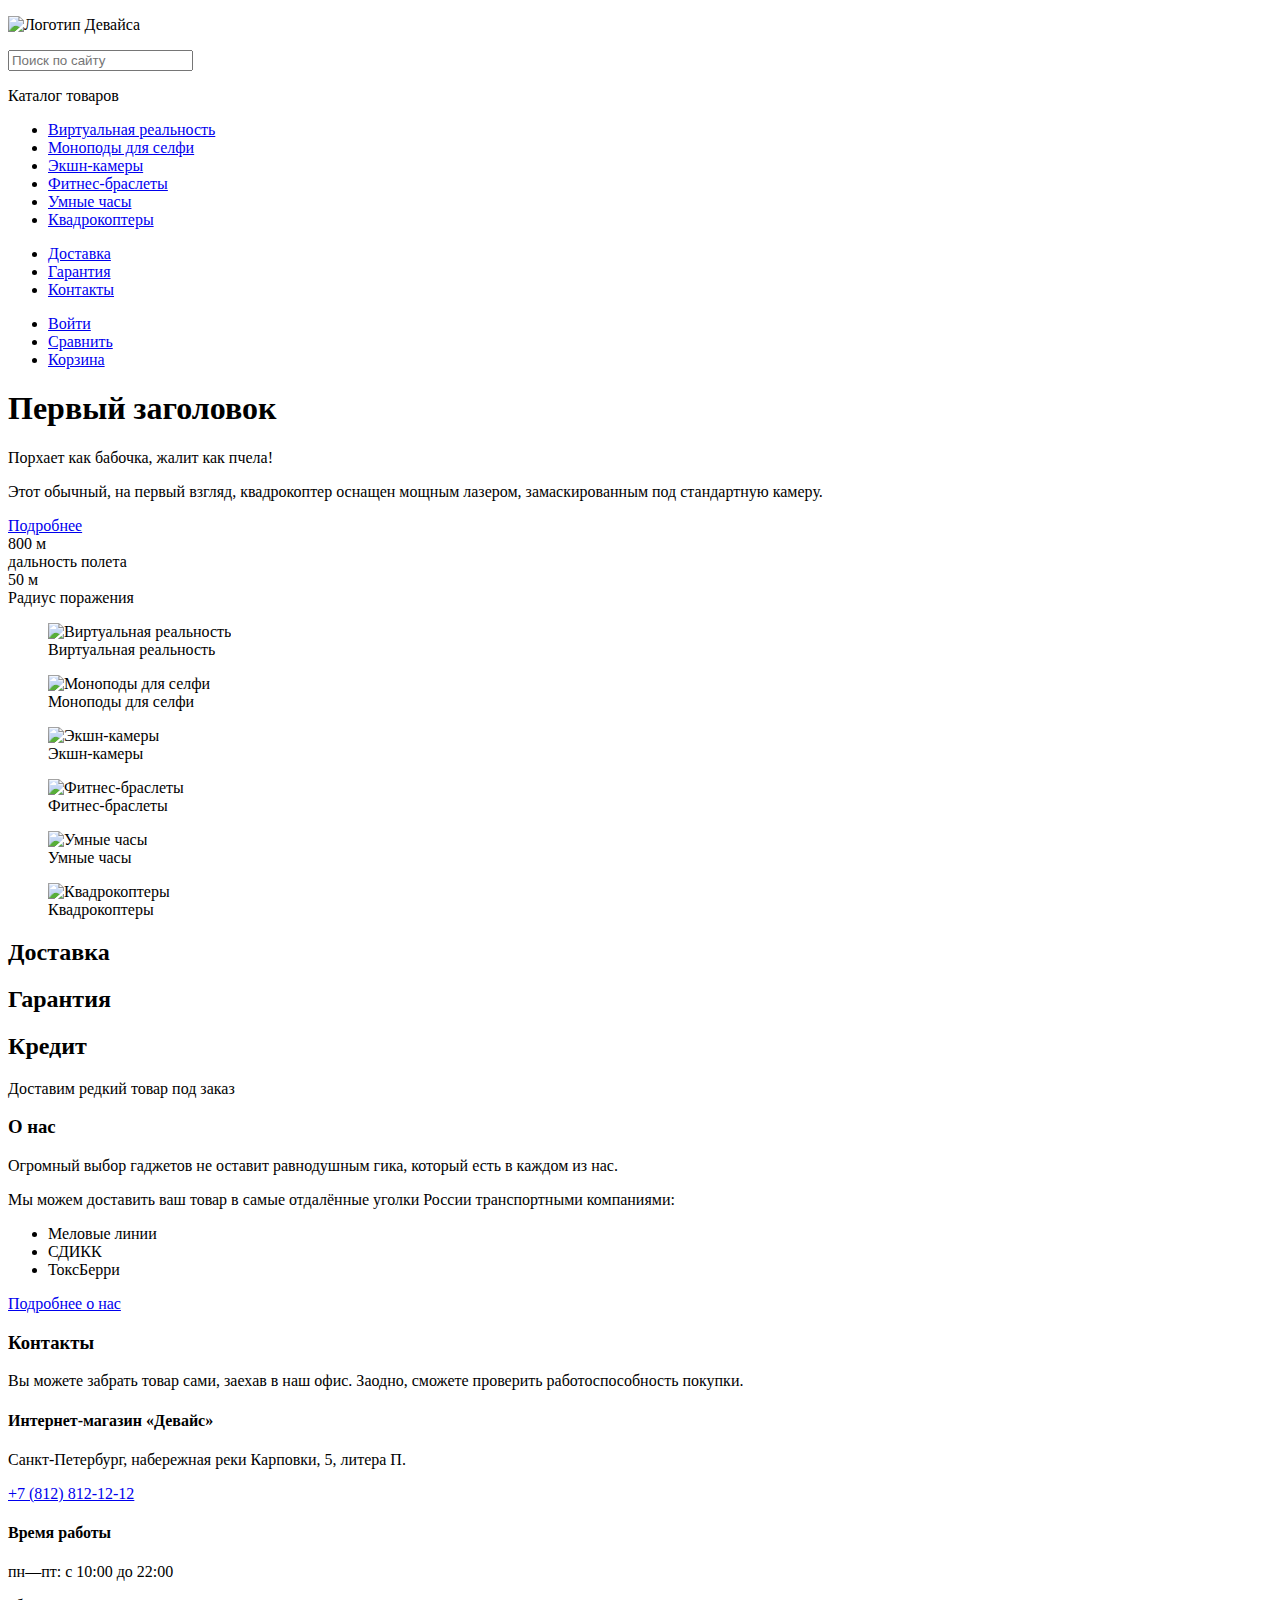
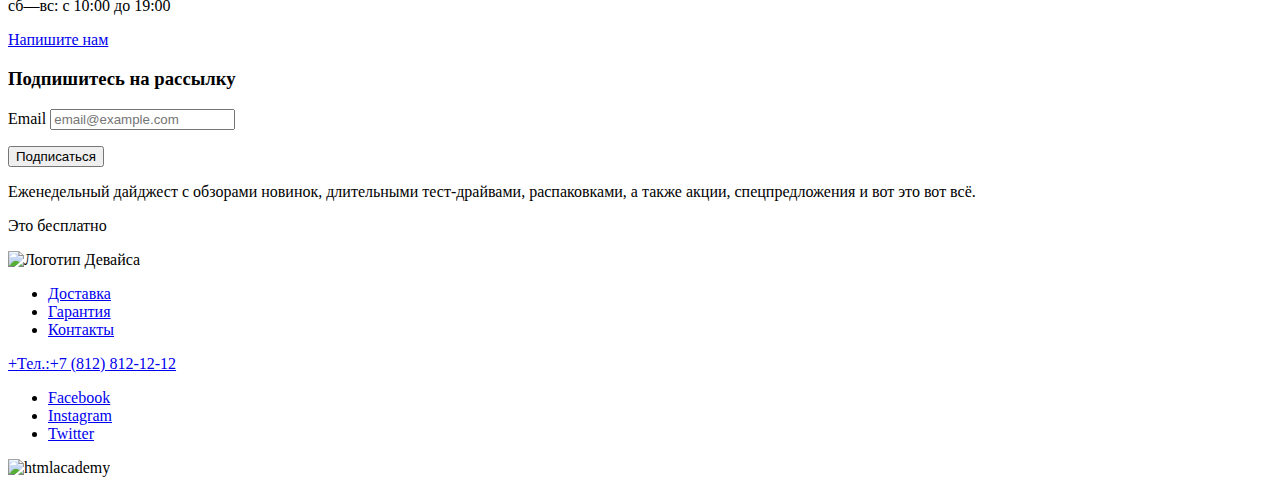
==== index.html @ ca320414 "Разметка внутренней страницы" ====
<!DOCTYPE html>
<html lang="ru">
  <head>
    <meta charset="utf-8">
    <title>HTML Academy: Девайс</title>
  </head>

  <body>
  <header class="page-header">
    <p><img class="header-logo" src="" alt="Логотип Девайса"></p>
  <input type="search" placeholder="Поиск по сайту">
  <p>Каталог товаров</p>
  <nav class="navigation">
    <ul class="navigation-list navigation-products">
      <li class="navigation-item">
        <a class="navigation-link" href="#">Виртуальная реальность</a>
      </li>
      <li class="navigation-item">
        <a class="navigation-link" href="#">Моноподы для селфи</a>
      </li>
      <li class="navigation-item">
        <a class="navigation-link" href="#">Экшн-камеры</a>
      </li>
      <li class="navigation-item">
        <a class="navigation-link" href="#">Фитнес-браслеты</a>
      </li>
      <li class="navigation-item">
        <a class="navigation-link" href="#">Умные часы</a>
      </li>
      <li class="navigation-item">
        <a class="navigation-link" href="#">Квадрокоптеры</a>
      </li>
    </ul>
    <ul class="navigation-list">
      <li class="navigation-item">
        <a class="navigation-link" href="#">Доставка</a>
      </li>
      <li class="navigation-item">
        <a class="navigation-link" href="#">Гарантия</a>
      </li>
      <li class="navigation-item">
        <a class="navigation-link" href="#">Контакты</a>
      </li>
    </ul>
  </nav>
  <section>
    <ul>
      <li><a class="" href="#">Войти</a></li>
      <li class=""><a class="" href="#">Сравнить</a></li>
      <li class=""><a class="" href="#">Корзина</a></li>
    </ul>
  </section>
</header>
<main>
  <h1 class="visually-hidden">Первый заголовок</h1>
  <section>
    <p>Порхает как бабочка, жалит как пчела!</p>
      <p>Этот обычный, на первый взгляд, квадрокоптер оснащен мощным лазером, замаскированным под стандартную камеру.</p>
      <a class="button" href="#">Подробнее</a>
      <div>800 м</div>
      <div>дальность полета</div>
      <div>50 м</div>
      <div>Радиус поражения</div>
      <figure>
      <img src="" alt="Виртуальная реальность">
      <figcaption>Виртуальная реальность</figcaption>
      </figure>
      <figure>
      <img src="" alt="Моноподы для селфи">
        <figcaption>Моноподы для селфи</figcaption>
      </figure>
      <figure>
        <img src="" alt="Экшн-камеры">
        <figcaption>Экшн-камеры</figcaption>
        </figure>
        <figure>
          <img src="" alt="Фитнес-браслеты">
          <figcaption>Фитнес-браслеты</figcaption>
          </figure>
          <figure>
            <img src="" alt="Умные часы">
            <figcaption>Умные часы</figcaption>
            </figure>
            <figure>
              <img src="" alt="Квадрокоптеры">
              <figcaption>Квадрокоптеры</figcaption>
              </figure>
      <section>
        <h2>Доставка</h2>
        <h2>Гарантия</h2>
        <h2>Кредит</h2>
      </section>
      <section>
        <p>Доставим редкий товар под заказ</p>
      </section>
      <section>
        <h3>О нас</h3>
        <p>Огромный выбор гаджетов не оставит равнодушным гика, который есть в каждом из нас.</p>
        <p>Мы можем доставить ваш товар в самые отдалённые уголки России транспортными компаниями:</p>
        <ul>
          <li>Меловые линии</li>
          <li>СДИКК</li>
          <li>ТоксБерри</li>
        </ul>
        <a class="button" href="#">Подробнее о нас</a>
        <h3>Контакты</h3>
        <P>Вы можете забрать товар сами, заехав в наш офис. 
          Заодно, сможете проверить работоспособность покупки. </p>
          <h4>Интернет-магазин «Девайс»</h4>
          <p>Санкт-Петербург, набережная реки Карповки, 5, литера П.</p>
          <a href="tel:+78128121212">+7 (812) 812-12-12</a>
          <h4>Время работы</h4>
          <p>пн—пт: с 10:00 до 22:00</p>
          <p>сб—вс: с 10:00 до 19:00</p>
          <a class="button" href="#">Напишите нам</a>
  </section>
  <section>
    <h3>Подпишитесь на рассылку</h3>
    <form class="newsletter-form" action="https://echo.htmlacademy.ru/" method="post">
      <p class="newsletter-email">
        <label class="visually-hidden" for="newsletter-email">Email</label>
        <input class="field"  placeholder="email@example.com" type="email" name="newsletter-email" id="newsletter-email" required>
      </p>
      <button class="button newsletter-button" type="submit">
        <span>Подписаться</span>
      </button>
    </form>
    <p>Еженедельный дайджест с обзорами новинок,
длительными тест-драйвами, распаковками, а также акции, спецпредложения и вот это вот всё.</p>
<p>Это бесплатно</p>
  </section>
</main>
<footer>
  <p><img class="footer-logo" src="" alt="Логотип Девайса"></p>
  <ul class="navigation-list">
    <li class="navigation-item">
      <a class="navigation-link" href="#">Доставка</a>
    </li>
    <li class="navigation-item">
      <a class="navigation-link" href="#">Гарантия</a>
    </li>
    <li class="navigation-item">
      <a class="navigation-link" href="#">Контакты</a>
    </li>
  </ul>
  <a href="tel:+78128121212">+Тел.:+7 (812) 812-12-12</a>
        <ul class="footer-social-list">
          <li class="footer-social-item">
            <a class="button" href="#">
              <span class="visually-hidden">Facebook</span>
            </a>
          </li>
          <li class="footer-social-item">
            <a class="button" href="#">
              <span class="visually-hidden">Instagram</span>
            </a>
          </li>
          <li class="footer-social-item">
            <a class="button" href="#">
              <span class="visually-hidden">Twitter</span>
            </a>
          </li>
        </ul>
        <p><img src="" alt="htmlacademy"></p>
</footer>
  </body>
</html>
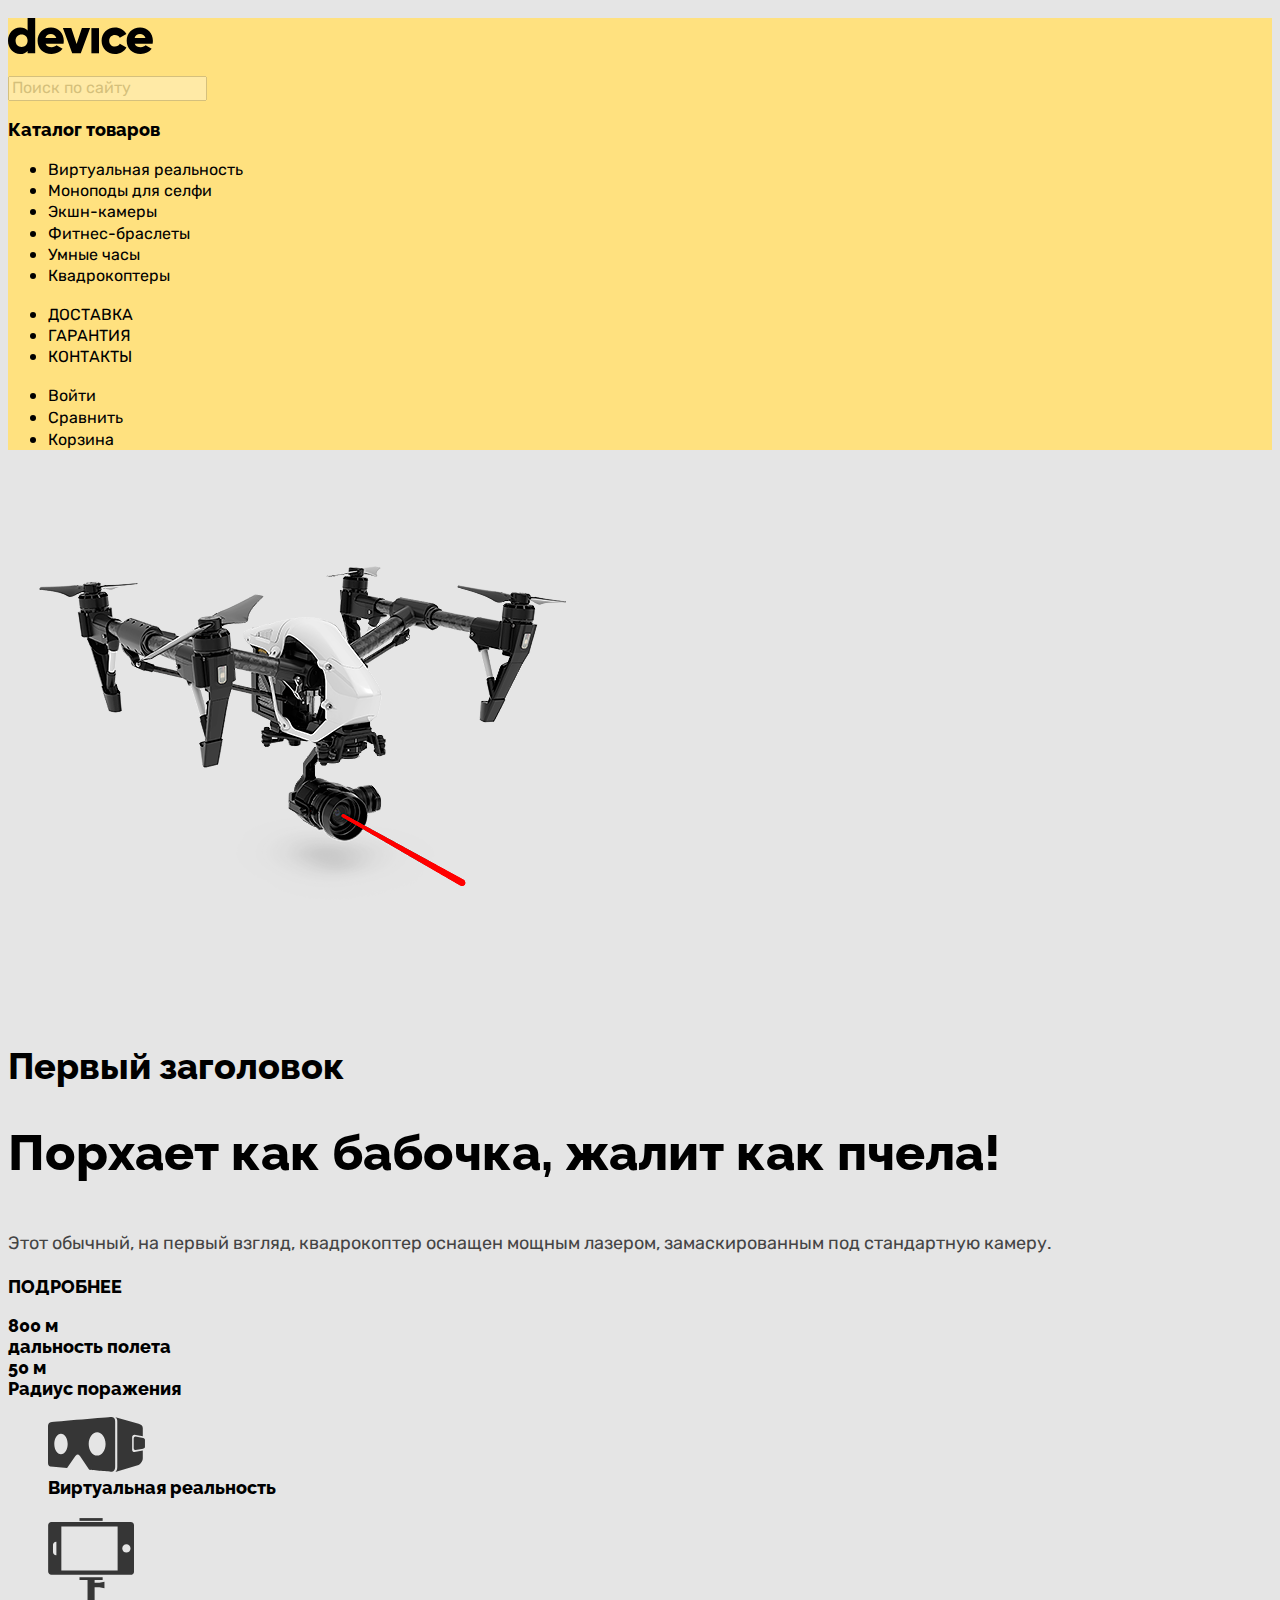
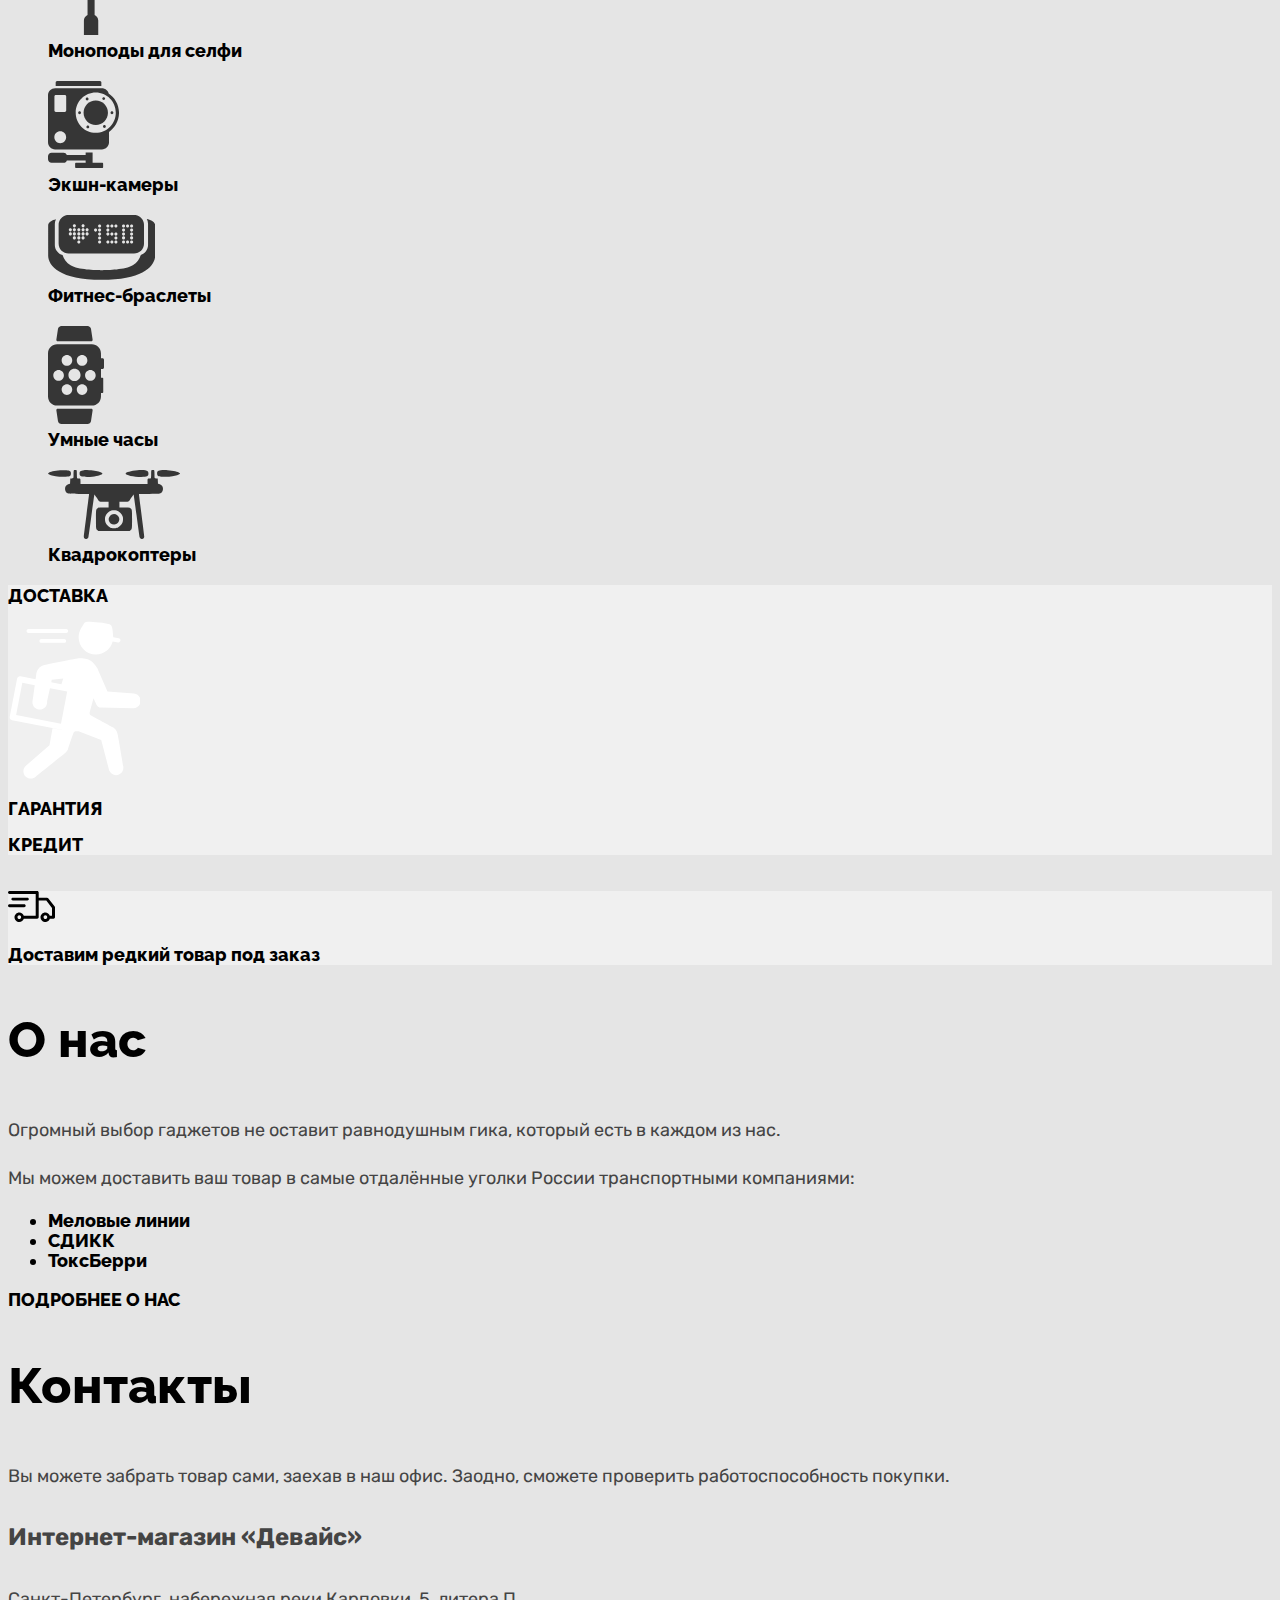
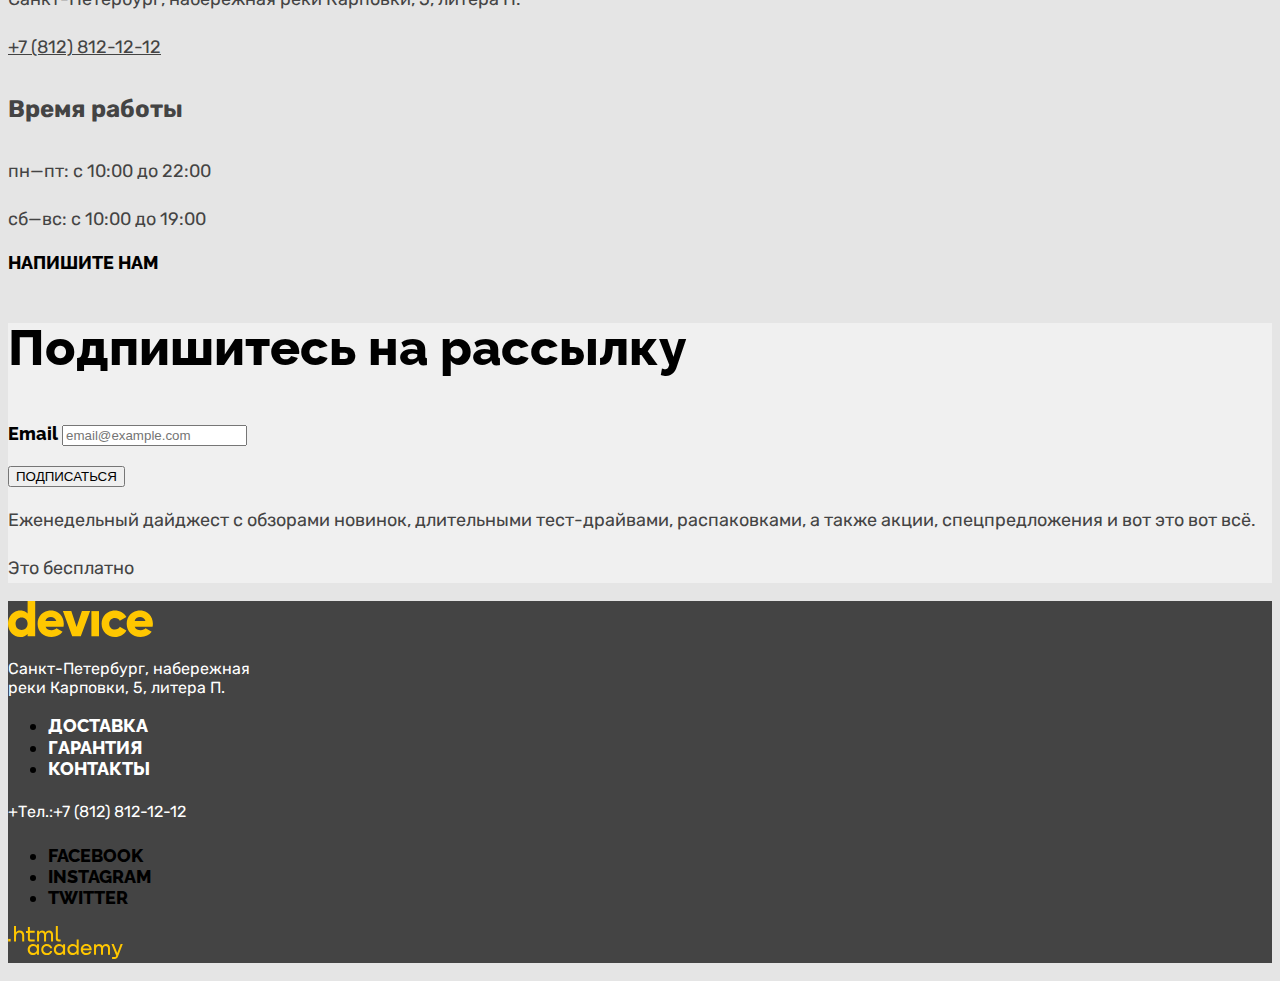
==== commit 4e5fc4a9: "Графика и базовая стилизация для главной страницы" ====
--- a/index.html
+++ b/index.html
@@ -3,12 +3,14 @@
   <head>
     <meta charset="utf-8">
     <title>HTML Academy: Девайс</title>
+    <link rel="stylesheet" href="styles/styles.css">
   </head>
 
   <body>
   <header class="page-header">
-    <p><img class="header-logo" src="" alt="Логотип Девайса"></p>
-  <input type="search" placeholder="Поиск по сайту">
+    <p><img class="header-logo" src="images/device-logo.svg" width="144.9" height="36" alt="Логотип">
+    </p>
+  <input type="search" placeholder="Поиск по сайту" class="search">
   <p>Каталог товаров</p>
   <nav class="navigation">
     <ul class="navigation-list navigation-products">
@@ -33,88 +35,92 @@
     </ul>
     <ul class="navigation-list">
       <li class="navigation-item">
-        <a class="navigation-link" href="#">Доставка</a>
+        <a class="navigation-link contacts" href="#">Доставка</a>
       </li>
       <li class="navigation-item">
-        <a class="navigation-link" href="#">Гарантия</a>
+        <a class="navigation-link contacts" href="#">Гарантия</a>
       </li>
       <li class="navigation-item">
-        <a class="navigation-link" href="#">Контакты</a>
+        <a class="navigation-link contacts" href="#">Контакты</a>
       </li>
     </ul>
   </nav>
   <section>
     <ul>
-      <li><a class="" href="#">Войти</a></li>
-      <li class=""><a class="" href="#">Сравнить</a></li>
-      <li class=""><a class="" href="#">Корзина</a></li>
+      <li><a class="login" href="#">Войти</a></li>
+      <li><a class="login" href="#">Сравнить</a></li>
+      <li><a class="login" href="#">Корзина</a></li>
     </ul>
   </section>
 </header>
 <main>
+  <img src="images/slider-1.png" width="560" height="560" alt="Дрон">
   <h1 class="visually-hidden">Первый заголовок</h1>
   <section>
-    <p>Порхает как бабочка, жалит как пчела!</p>
-      <p>Этот обычный, на первый взгляд, квадрокоптер оснащен мощным лазером, замаскированным под стандартную камеру.</p>
-      <a class="button" href="#">Подробнее</a>
+    <p class="phrase">Порхает как бабочка, жалит как пчела!</p>
+      <p class="description">Этот обычный, на первый взгляд, квадрокоптер оснащен мощным лазером, замаскированным под стандартную камеру.</p>
+      <p><a class="button" href="#">Подробнее</a></p>
       <div>800 м</div>
       <div>дальность полета</div>
       <div>50 м</div>
       <div>Радиус поражения</div>
       <figure>
-      <img src="" alt="Виртуальная реальность">
-      <figcaption>Виртуальная реальность</figcaption>
+      <img src="images/products/VR.svg" width="96.95" height="54.99" alt="Виртуальная реальность">
+      <figcaption class="catalog">Виртуальная реальность</figcaption>
       </figure>
       <figure>
-      <img src="" alt="Моноподы для селфи">
-        <figcaption>Моноподы для селфи</figcaption>
+      <img src="images/products/Monopod.svg" width="85.87" height="117" alt="Моноподы для селфи">
+        <figcaption class="catalog">Моноподы для селфи</figcaption>
       </figure>
       <figure>
-        <img src="" alt="Экшн-камеры">
-        <figcaption>Экшн-камеры</figcaption>
+        <img src="images/products/action-cam.svg" width="71.02" height="87" alt="Экшн-камеры">
+        <figcaption class="catalog">Экшн-камеры</figcaption>
         </figure>
         <figure>
-          <img src="" alt="Фитнес-браслеты">
-          <figcaption>Фитнес-браслеты</figcaption>
+          <img src="images/products/fitness-bracelet.svg" width="107.31" height="64.99" alt="Фитнес-браслеты">
+          <figcaption class="catalog">Фитнес-браслеты</figcaption>
           </figure>
           <figure>
-            <img src="" alt="Умные часы">
-            <figcaption>Умные часы</figcaption>
+            <img src="images/products/smartwatch.svg" width="56.01" height="97.98" alt="Умные часы">
+            <figcaption class="catalog">Умные часы</figcaption>
             </figure>
             <figure>
-              <img src="" alt="Квадрокоптеры">
-              <figcaption>Квадрокоптеры</figcaption>
+              <img src="images/products/Quadcopter.svg" width="132.03" height="69.01" alt="Квадрокоптеры">
+              <figcaption class=catalog>Квадрокоптеры</figcaption>
               </figure>
-      <section>
+      <section class="section-type1">
         <h2>Доставка</h2>
+        <img src="images/delivery-courier.svg" width="132.3" height="157.8">
         <h2>Гарантия</h2>
         <h2>Кредит</h2>
       </section>
-      <section>
+      <br>
+      <section class="section-type1">
+        <img src="images/delivery-car.svg" width="47" height="31.1">
         <p>Доставим редкий товар под заказ</p>
       </section>
       <section>
         <h3>О нас</h3>
-        <p>Огромный выбор гаджетов не оставит равнодушным гика, который есть в каждом из нас.</p>
-        <p>Мы можем доставить ваш товар в самые отдалённые уголки России транспортными компаниями:</p>
+        <p class="about-us">Огромный выбор гаджетов не оставит равнодушным гика, который есть в каждом из нас.</p>
+        <p class="about-us">Мы можем доставить ваш товар в самые отдалённые уголки России транспортными компаниями:</p>
         <ul>
-          <li>Меловые линии</li>
-          <li>СДИКК</li>
-          <li>ТоксБерри</li>
+          <li class="delivery-method">Меловые линии</li>
+          <li class="delivery-method">СДИКК</li>
+          <li class="delivery-method">ТоксБерри</li>
         </ul>
         <a class="button" href="#">Подробнее о нас</a>
         <h3>Контакты</h3>
-        <P>Вы можете забрать товар сами, заехав в наш офис. 
+        <P class="about-us">Вы можете забрать товар сами, заехав в наш офис. 
           Заодно, сможете проверить работоспособность покупки. </p>
           <h4>Интернет-магазин «Девайс»</h4>
-          <p>Санкт-Петербург, набережная реки Карповки, 5, литера П.</p>
-          <a href="tel:+78128121212">+7 (812) 812-12-12</a>
+          <p class="about-us">Санкт-Петербург, набережная реки Карповки, 5, литера П.</p>
+          <a href="tel:+78128121212" class="about-us">+7 (812) 812-12-12</a>
           <h4>Время работы</h4>
-          <p>пн—пт: с 10:00 до 22:00</p>
-          <p>сб—вс: с 10:00 до 19:00</p>
+          <p class="about-us">пн—пт: с 10:00 до 22:00</p>
+          <p class="about-us">сб—вс: с 10:00 до 19:00</p>
           <a class="button" href="#">Напишите нам</a>
   </section>
-  <section>
+  <section class="section-type1">
     <h3>Подпишитесь на рассылку</h3>
     <form class="newsletter-form" action="https://echo.htmlacademy.ru/" method="post">
       <p class="newsletter-email">
@@ -125,25 +131,27 @@
         <span>Подписаться</span>
       </button>
     </form>
-    <p>Еженедельный дайджест с обзорами новинок,
+    <p class="about-us">Еженедельный дайджест с обзорами новинок,
 длительными тест-драйвами, распаковками, а также акции, спецпредложения и вот это вот всё.</p>
-<p>Это бесплатно</p>
+<p class="about-us">Это бесплатно</p>
   </section>
 </main>
 <footer>
-  <p><img class="footer-logo" src="" alt="Логотип Девайса"></p>
+  <p><img class="footer-logo" src="images/device2.svg" width="144.9" height="36" alt="Логотип"></p>
+  <p class="about-us2">Санкт-Петербург, набережная<br>
+    реки Карповки, 5, литера П.</p>
   <ul class="navigation-list">
     <li class="navigation-item">
-      <a class="navigation-link" href="#">Доставка</a>
+      <a class="navigation-link contacts2" href="#">Доставка</a>
     </li>
     <li class="navigation-item">
-      <a class="navigation-link" href="#">Гарантия</a>
+      <a class="navigation-link contacts2" href="#">Гарантия</a>
     </li>
     <li class="navigation-item">
-      <a class="navigation-link" href="#">Контакты</a>
+      <a class="navigation-link contacts2" href="#">Контакты</a>
     </li>
   </ul>
-  <a href="tel:+78128121212">+Тел.:+7 (812) 812-12-12</a>
+  <a href="tel:+78128121212" class="about-us3">+Тел.:+7 (812) 812-12-12</a>
         <ul class="footer-social-list">
           <li class="footer-social-item">
             <a class="button" href="#">
@@ -161,7 +169,7 @@
             </a>
           </li>
         </ul>
-        <p><img src="" alt="htmlacademy"></p>
+        <p><img src="images/htmlacademy.svg" width="114.9" height="32.9" alt="htmlacademy"></p>
 </footer>
   </body>
 </html>
--- a/styles/styles.css
+++ b/styles/styles.css
@@ -0,0 +1,161 @@
+@font-face {
+    font-family: raleway;
+    font-style: normal;
+    font-weight: 800;
+    src: url("../fonts/raleway/raleway-800.woff2") format("woff2");
+    font-display: swap;
+}
+
+@font-face {
+    font-family: rubik;
+    font-style: normal;
+    font-weight: 400;
+    src: url(../fonts/rubik/rubik-400.woff2) format("woff2");
+    font-display: swap;
+}
+
+@font-face {
+    font-family: rubik;
+    font-style: normal;
+    font-weight: 700;
+    src: url("../fonts/rubik/rubik-700.woff2") format("woff2"); 
+    font-display: swap;
+}
+
+@font-face {
+    font-family: rubik;
+    font-style: normal;
+    font-weight: 800;
+    src: url("../fonts/rubik/rubik-800.woff2") format("woff2");
+}
+
+body {
+    font-family: raleway;
+    font-size: 18px;
+    line-height: 21.13px;
+    background-color: #E5E5E5;
+    color: black;
+}
+
+.page-header {
+    color: #000000;
+    background-color: #FFE17F;
+}
+
+.search {font-family: rubik;
+    font-weight: 400;
+    font-size: 16px;
+    line-height: 18.96px;
+    opacity: 0.3;
+}
+
+.login {
+    font-family: rubik;
+    font-weight: 400;
+    font-size: 16px;
+    color: black;
+    line-height: 18.96px;
+    text-decoration: none;
+}
+
+.phrase {
+font-size: 50px;
+line-height: 50px;
+}
+
+.description {
+font-family: rubik;
+font-weight: 400;  
+font-size: 18px;
+color: #444444;
+line-height: 30px;
+}
+
+.navigation-link.contacts {
+    text-transform: uppercase;
+    text-decoration: none;
+    color: black;
+}
+
+.navigation-link {
+    font-family: rubik;
+    font-size: 16px;
+    line-height: 18px;
+    text-decoration: none;
+    color: black;
+}
+
+.button {
+color: black;
+text-decoration: none;
+text-transform: uppercase;
+text-align: center;
+}
+
+.catalog {
+    line-height: 24px;
+}
+
+h2 {
+    font-family: raleway;
+    font-size: 18px;
+    line-height: 21.13px;
+    text-transform: uppercase;
+    color: black;
+}
+
+h3 {
+    font-size: 50px;
+    line-height: 50px;
+}
+
+.about-us {
+    font-family: rubik;
+    font-size: 18px;
+    line-height: 30px;
+    color: #444444;
+}
+
+.delivery-method {
+    font-size: 18px;
+    line-height: 20px;
+}
+
+h4 {
+    font-family: rubik;
+    font-size: 24px;
+    line-height: 30px;
+    color: #444444;
+}
+
+.section-type1 {
+    background-color: #F0F0F0;
+}
+
+footer {
+    background-color: #444444;
+}
+
+.navigation-link.contacts2 {
+    font-family: raleway;
+    font-size: 18px;
+    line-height: 21px;
+    text-transform: uppercase;
+    color: #ffffff;
+}
+
+.about-us2 {
+    font-family: rubik;
+    font-size: 16px;
+    line-height: 19px;
+    color: #ffffff;
+    text-decoration: none;
+}
+
+.about-us3 {
+    font-family: rubik;
+    font-size: 16px;
+    line-height: 30px;
+    color: #ffffff;
+    text-decoration: none;
+}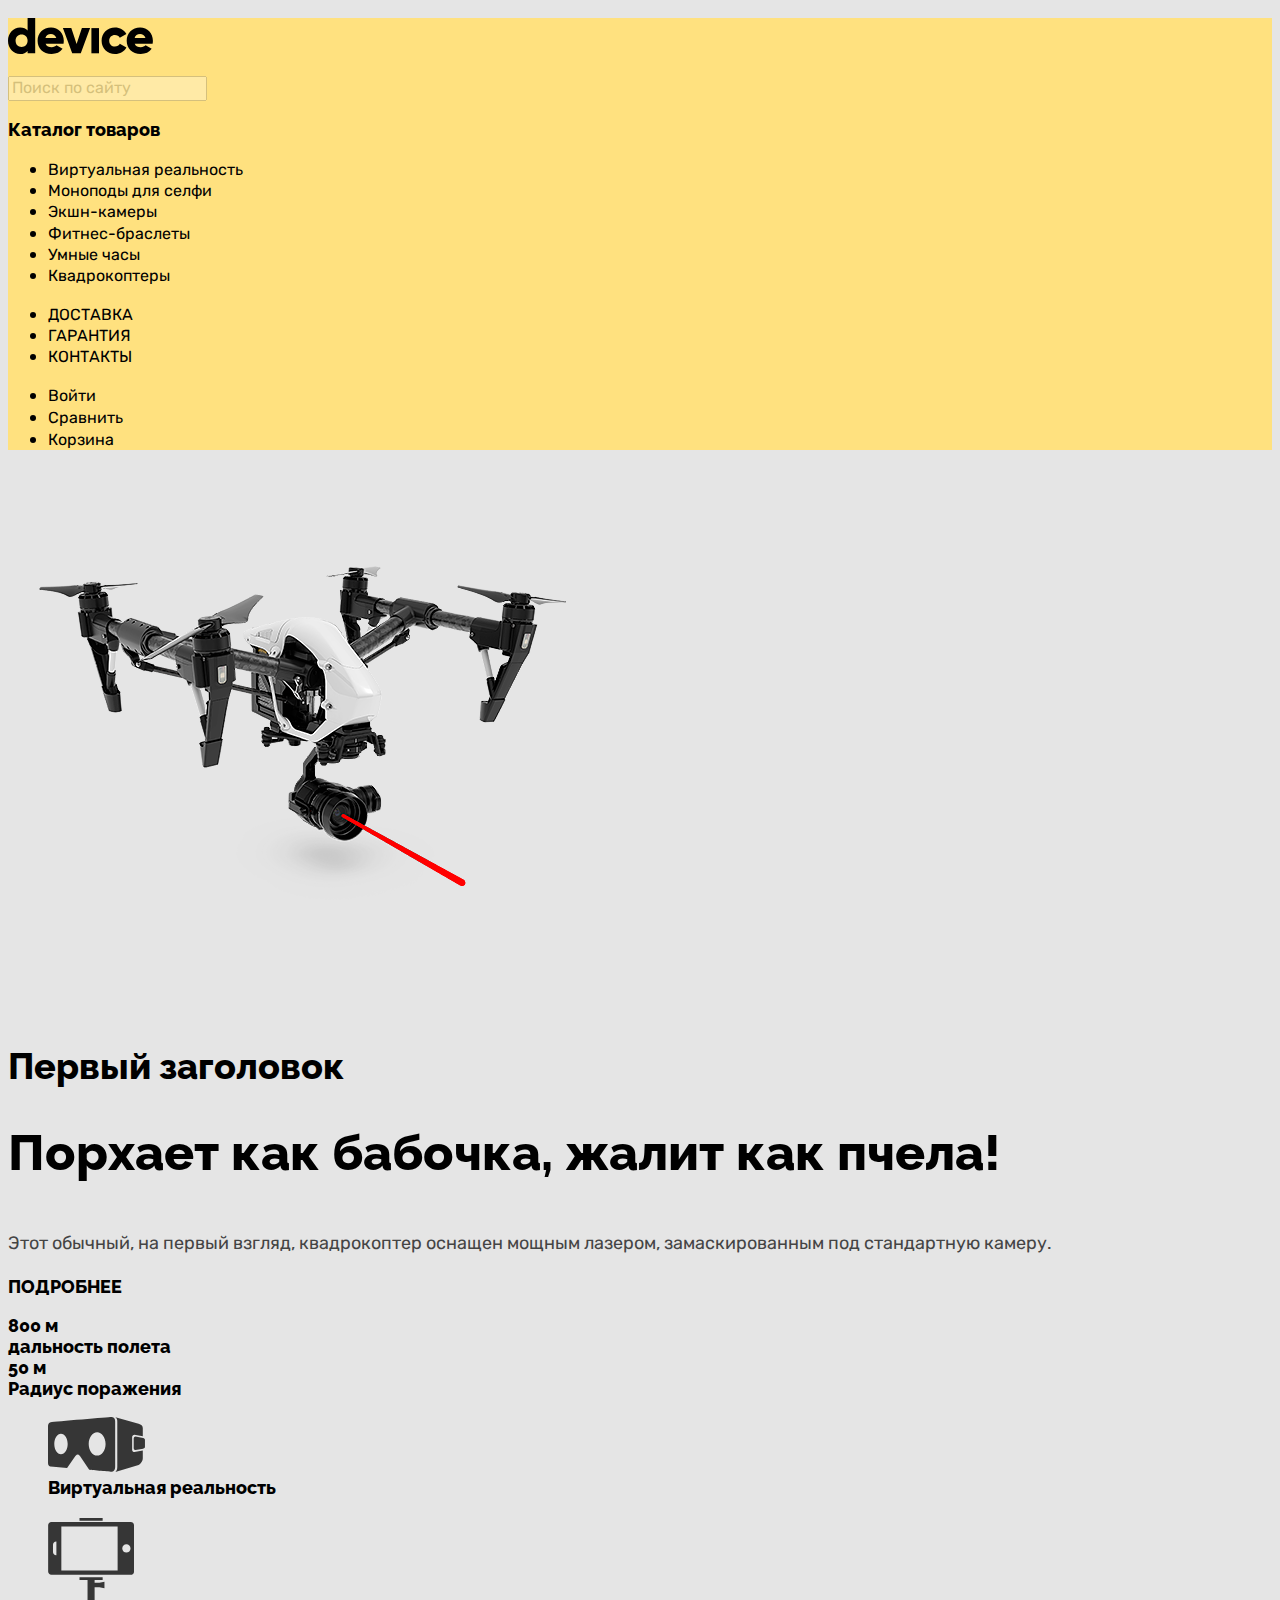
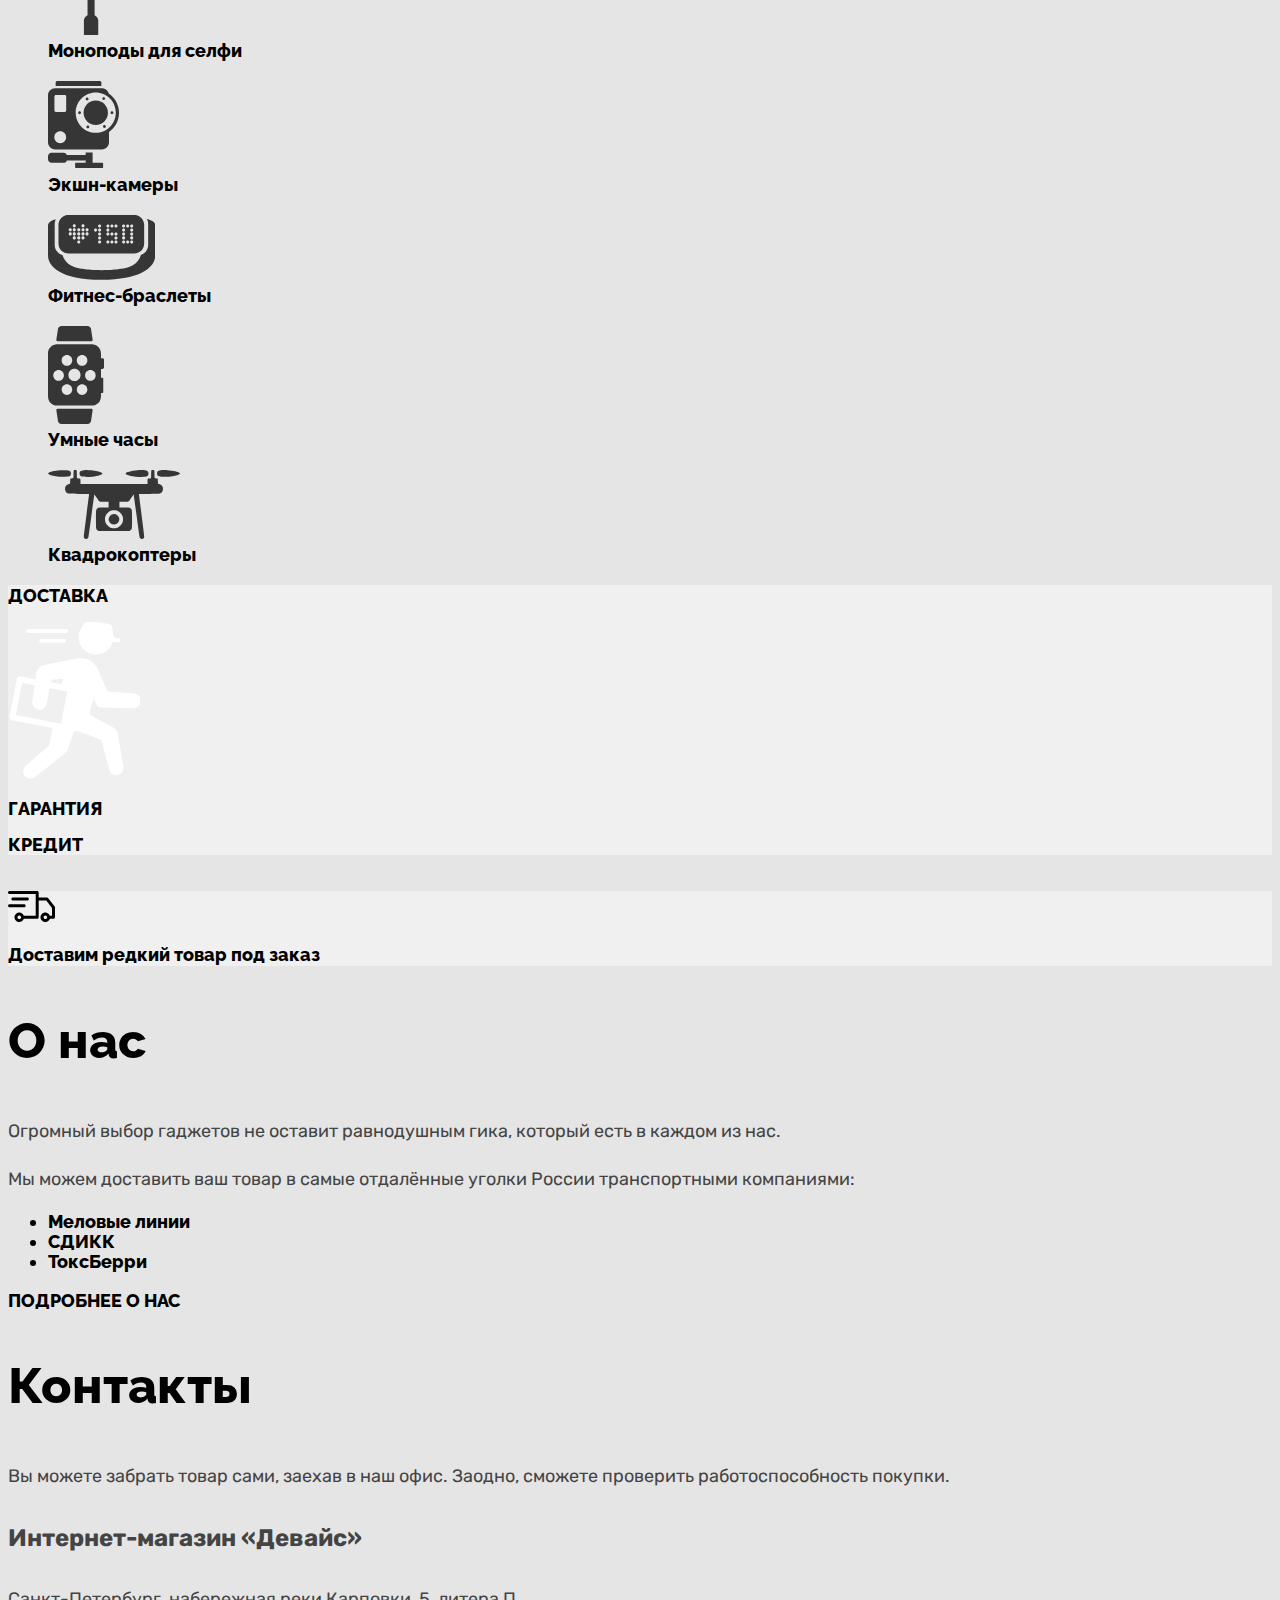
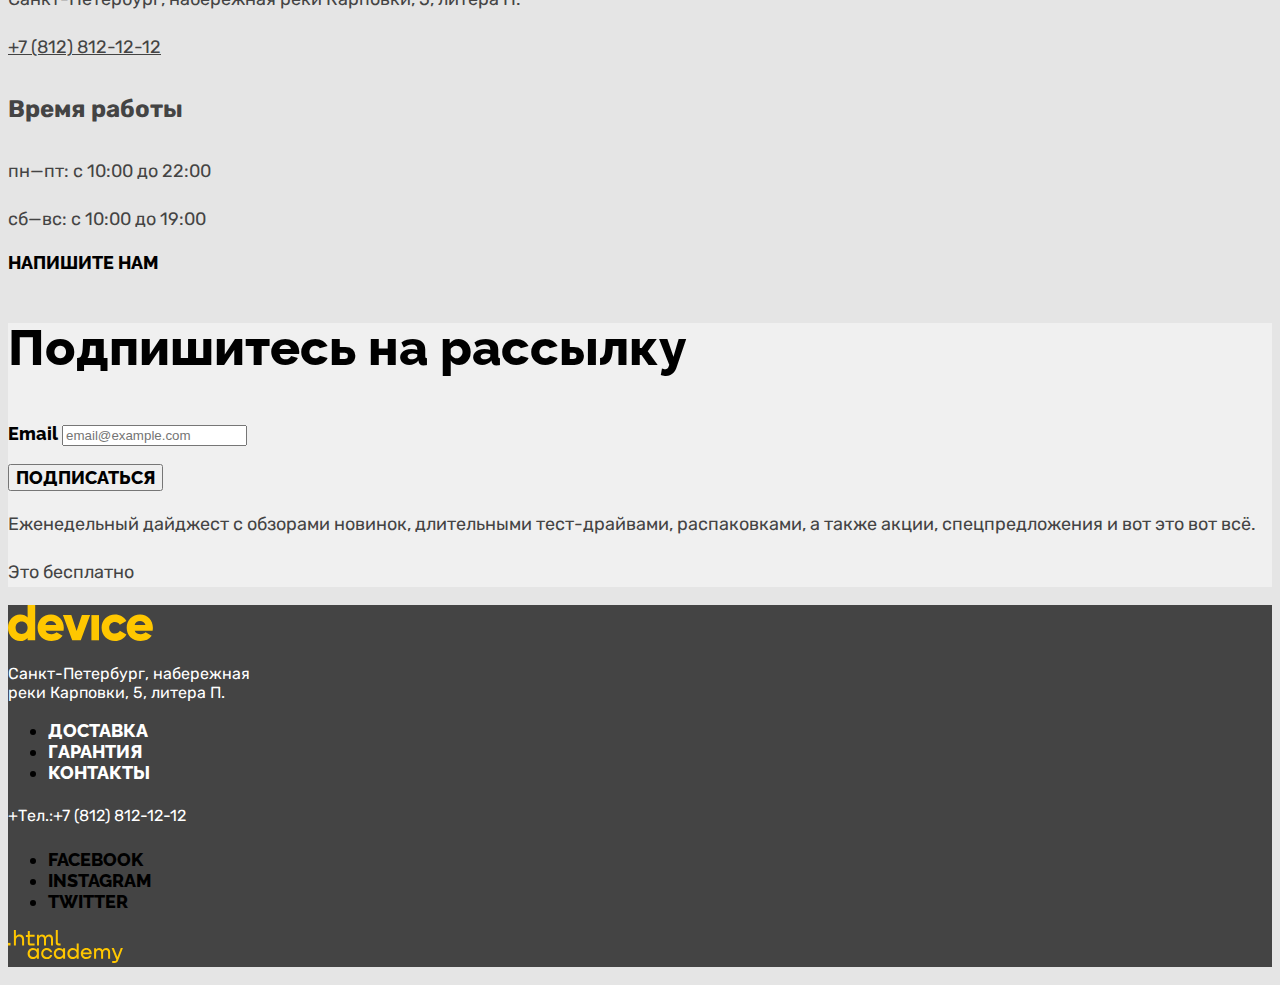
==== commit b9b0b398: "Базовая стилизация главной страницы и каталога" ====
--- a/index.html
+++ b/index.html
@@ -8,7 +8,7 @@
 
   <body>
   <header class="page-header">
-    <p><img class="header-logo" src="images/device-logo.svg" width="144.9" height="36" alt="Логотип">
+    <p><img class="header-logo" src="images/device-logo.svg" width="145" height="36" alt="Логотип">
     </p>
   <input type="search" placeholder="Поиск по сайту" class="search">
   <p>Каталог товаров</p>
@@ -46,11 +46,11 @@
     </ul>
   </nav>
   <section>
-    <ul>
+    <div><ul>
       <li><a class="login" href="#">Войти</a></li>
       <li><a class="login" href="#">Сравнить</a></li>
       <li><a class="login" href="#">Корзина</a></li>
-    </ul>
+    </ul></div>
   </section>
 </header>
 <main>
@@ -65,39 +65,39 @@
       <div>50 м</div>
       <div>Радиус поражения</div>
       <figure>
-      <img src="images/products/VR.svg" width="96.95" height="54.99" alt="Виртуальная реальность">
+      <img src="images/products/VR.svg" width="97" height="55" alt="Виртуальная реальность">
       <figcaption class="catalog">Виртуальная реальность</figcaption>
       </figure>
       <figure>
-      <img src="images/products/Monopod.svg" width="85.87" height="117" alt="Моноподы для селфи">
+      <img src="images/products/Monopod.svg" width="86" height="117" alt="Моноподы для селфи">
         <figcaption class="catalog">Моноподы для селфи</figcaption>
       </figure>
       <figure>
-        <img src="images/products/action-cam.svg" width="71.02" height="87" alt="Экшн-камеры">
+        <img src="images/products/action-cam.svg" width="71" height="87" alt="Экшн-камеры">
         <figcaption class="catalog">Экшн-камеры</figcaption>
         </figure>
         <figure>
-          <img src="images/products/fitness-bracelet.svg" width="107.31" height="64.99" alt="Фитнес-браслеты">
+          <img src="images/products/fitness-bracelet.svg" width="107" height="65" alt="Фитнес-браслеты">
           <figcaption class="catalog">Фитнес-браслеты</figcaption>
           </figure>
           <figure>
-            <img src="images/products/smartwatch.svg" width="56.01" height="97.98" alt="Умные часы">
+            <img src="images/products/smartwatch.svg" width="56" height="98" alt="Умные часы">
             <figcaption class="catalog">Умные часы</figcaption>
             </figure>
             <figure>
-              <img src="images/products/Quadcopter.svg" width="132.03" height="69.01" alt="Квадрокоптеры">
+              <img src="images/products/Quadcopter.svg" width="132" height="69" alt="Квадрокоптеры">
               <figcaption class=catalog>Квадрокоптеры</figcaption>
-              </figure>
+              </figure></section>
       <section class="section-type1">
         <h2>Доставка</h2>
-        <img src="images/delivery-courier.svg" width="132.3" height="157.8">
+        <img src="images/delivery-courier.svg" width="132" height="158" alt="Курьер доставки">
         <h2>Гарантия</h2>
         <h2>Кредит</h2>
       </section>
       <br>
       <section class="section-type1">
-        <img src="images/delivery-car.svg" width="47" height="31.1">
-        <p>Доставим редкий товар под заказ</p>
+        <div><img src="images/delivery-car.svg" width="47" height="31" alt="Курьерская машина">
+        <p>Доставим редкий товар под заказ</p></div>
       </section>
       <section>
         <h3>О нас</h3>
@@ -137,7 +137,7 @@
   </section>
 </main>
 <footer>
-  <p><img class="footer-logo" src="images/device2.svg" width="144.9" height="36" alt="Логотип"></p>
+  <p><img class="footer-logo" src="images/device2.svg" width="145" height="36" alt="Логотип"></p>
   <p class="about-us2">Санкт-Петербург, набережная<br>
     реки Карповки, 5, литера П.</p>
   <ul class="navigation-list">
@@ -169,7 +169,7 @@
             </a>
           </li>
         </ul>
-        <p><img src="images/htmlacademy.svg" width="114.9" height="32.9" alt="htmlacademy"></p>
+        <p><img src="images/htmlacademy.svg" width="115" height="33" alt="htmlacademy"></p>
 </footer>
   </body>
 </html>
--- a/styles/styles.css
+++ b/styles/styles.css
@@ -86,6 +86,11 @@
 }
 
 .button {
+    font-family: Raleway;
+font-style: normal;
+font-weight: 800;
+font-size: 18px;
+line-height: 21px;
 color: black;
 text-decoration: none;
 text-transform: uppercase;
@@ -158,4 +163,94 @@
     line-height: 30px;
     color: #ffffff;
     text-decoration: none;
+}
+
+.inner-header-title {
+    font-family: Raleway;
+font-size: 50px;
+line-height: 50px;
+color: black;
+}
+
+.breadcrumbs-link {
+font-family: Rubik;
+font-size: 16px;
+line-height: 19px;
+opacity: 0.6;
+color: black;
+text-decoration: none;
+}
+
+.product-card-title {
+    font-family: rubik;
+    font-size: 18px;
+line-height: 24px;
+color: black;
+text-decoration: none;
+}
+
+.product-card-link {
+    text-decoration: none;
+}
+
+.catalog-filter-title {
+    font-family: Rubik;
+font-weight: bold;
+font-size: 18px;
+line-height: 20px;
+color: black;
+}
+
+.control-label {
+    font-family: Rubik;
+font-size: 16px;
+line-height: 19px;
+color: black;
+}
+
+.select-control {
+    font-family: Rubik;
+font-size: 16px;
+line-height: 19px;
+color: black;
+}
+
+.product-card-price {
+    font-family: Rubik;
+font-size: 18px;
+line-height: 21px;
+text-align: right;
+color: #444444;
+}
+
+.catalog-products {
+    background-color: #EBEBEB;
+}
+
+.price-sorting {
+    background-color: #EBEBEB;
+}
+
+.product-section {
+    background-color: #E5E5E5;;
+}
+
+.button.pagination-show-more {
+    font-family: Raleway;
+    font-size: 16px;
+    line-height: 19px;
+    text-align: center;
+    text-transform: uppercase;
+    color: black;
+    background-color: #E5E5E5;
+}
+
+.pagination {
+    background-color: #EBEBEB;
+}
+
+.pagination-link {
+    text-decoration: none;
+    color: black;
+font-family: raleway;
 }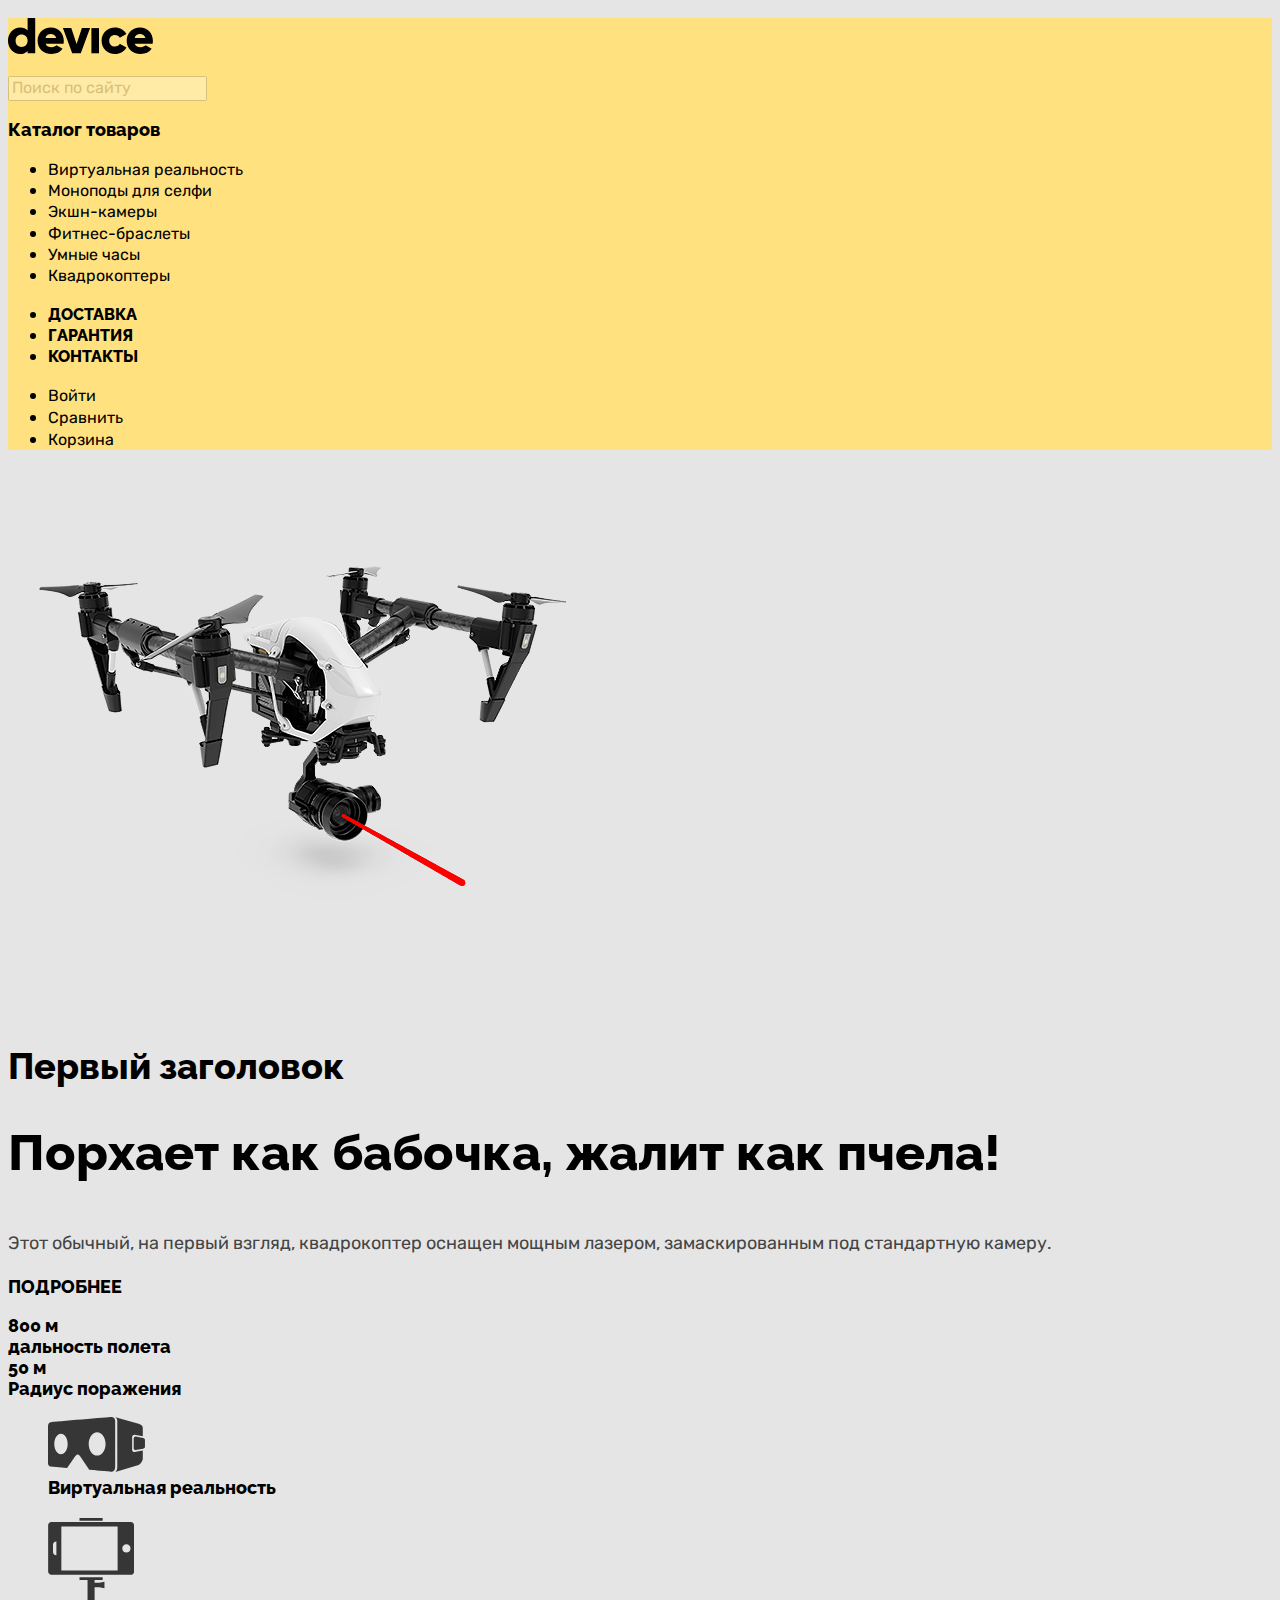
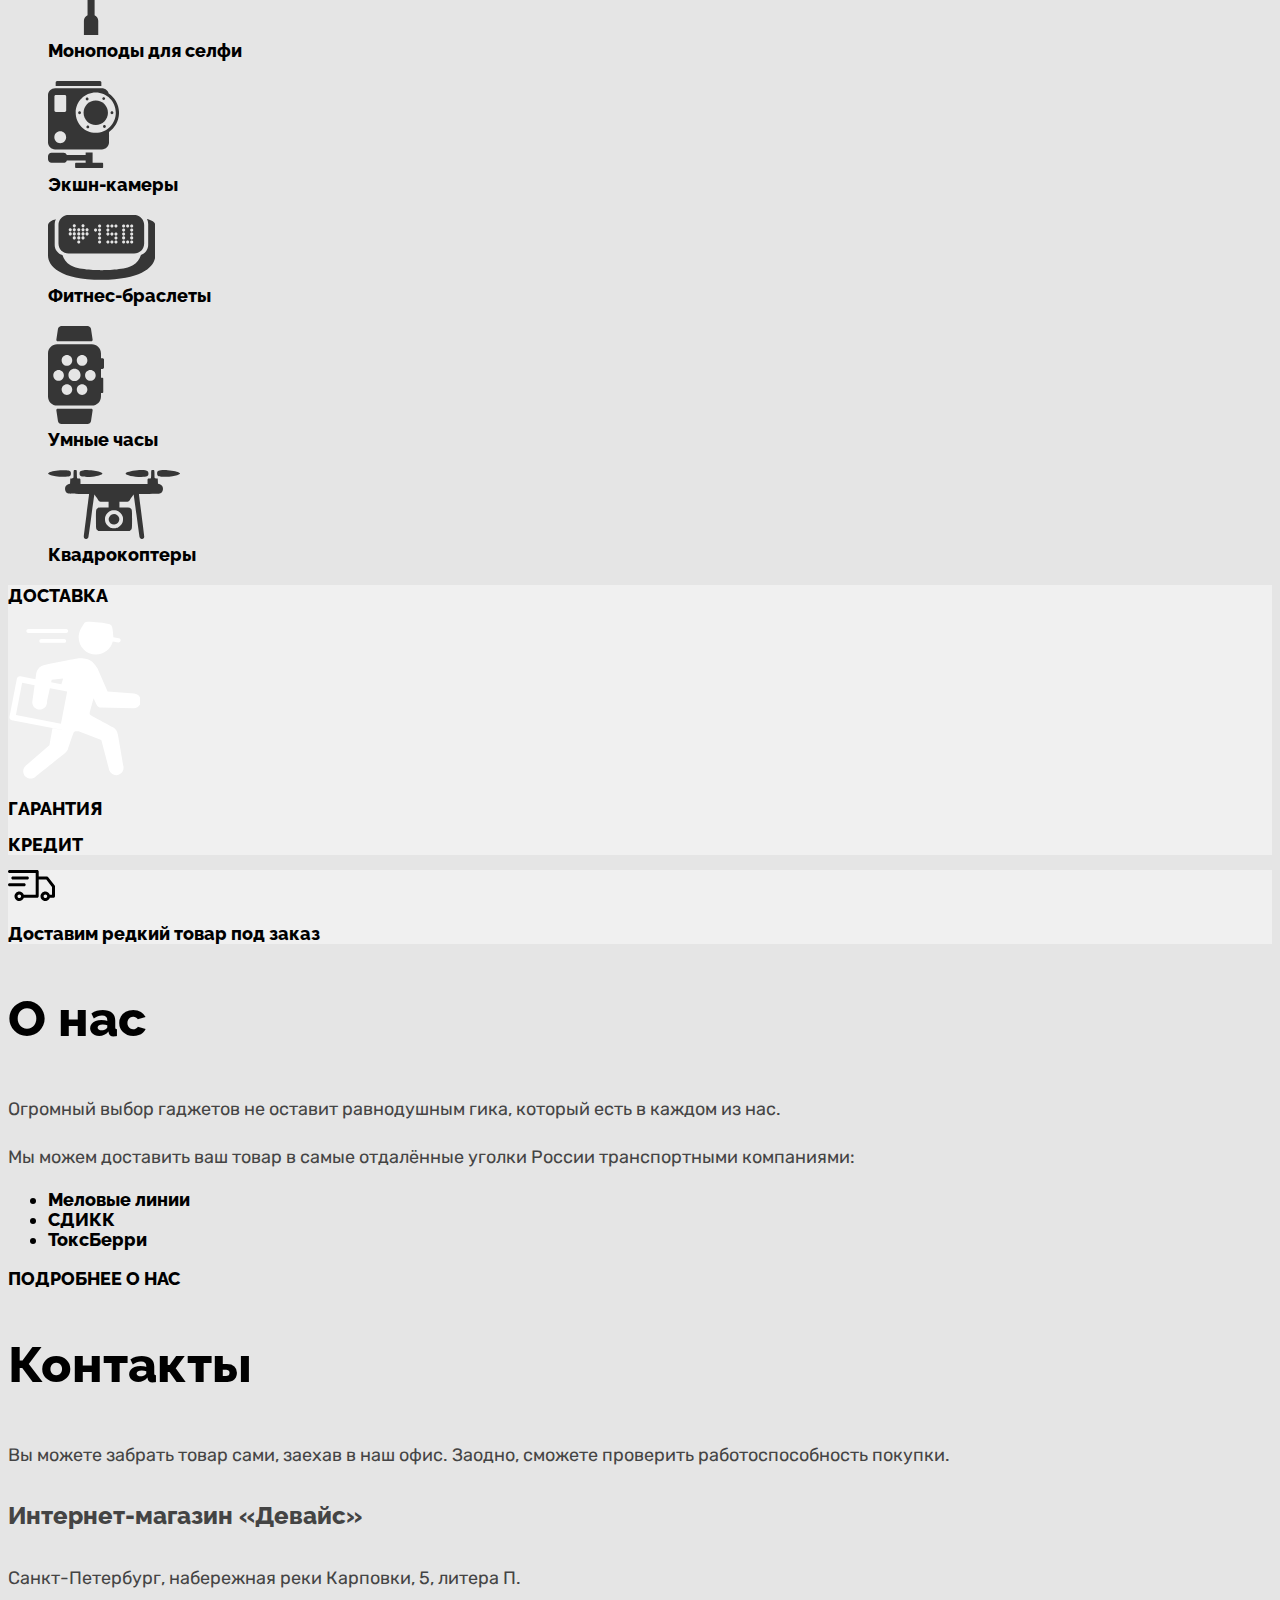
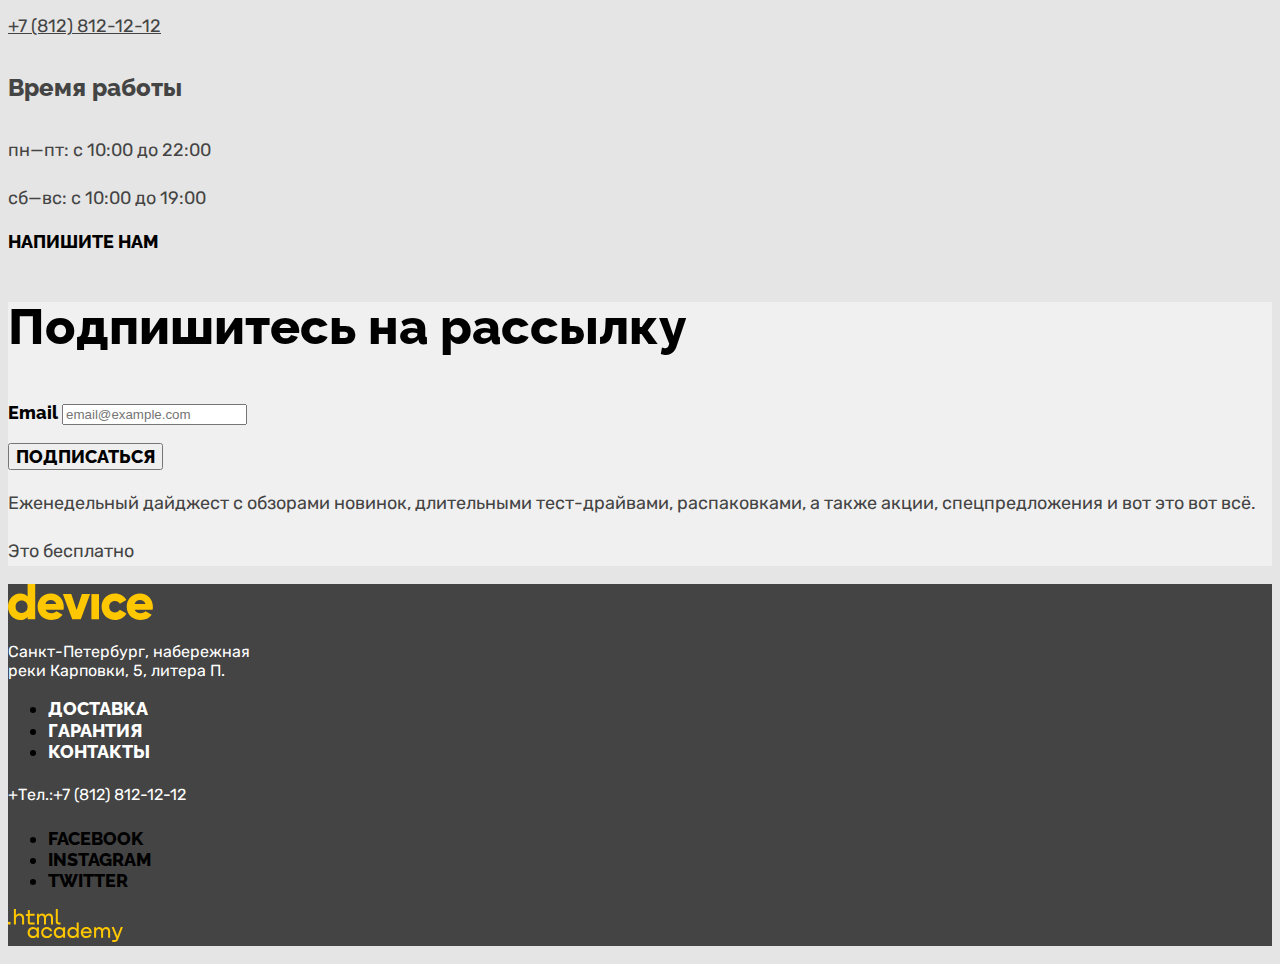
==== commit 74e1bf23: "Базовая стилизация всех страниц" ====
--- a/index.html
+++ b/index.html
@@ -46,17 +46,19 @@
     </ul>
   </nav>
   <section>
-    <div><ul>
+    <h2 class="visually-hidden"></h2>
+    <ul>
       <li><a class="login" href="#">Войти</a></li>
       <li><a class="login" href="#">Сравнить</a></li>
       <li><a class="login" href="#">Корзина</a></li>
-    </ul></div>
+    </ul>
   </section>
 </header>
 <main>
   <img src="images/slider-1.png" width="560" height="560" alt="Дрон">
   <h1 class="visually-hidden">Первый заголовок</h1>
   <section>
+    <h2 class="visually-hidden"></h2>
     <p class="phrase">Порхает как бабочка, жалит как пчела!</p>
       <p class="description">Этот обычный, на первый взгляд, квадрокоптер оснащен мощным лазером, замаскированным под стандартную камеру.</p>
       <p><a class="button" href="#">Подробнее</a></p>
@@ -94,12 +96,12 @@
         <h2>Гарантия</h2>
         <h2>Кредит</h2>
       </section>
-      <br>
       <section class="section-type1">
         <div><img src="images/delivery-car.svg" width="47" height="31" alt="Курьерская машина">
         <p>Доставим редкий товар под заказ</p></div>
       </section>
       <section>
+        <h2 class="visually-hidden"></h2>
         <h3>О нас</h3>
         <p class="about-us">Огромный выбор гаджетов не оставит равнодушным гика, который есть в каждом из нас.</p>
         <p class="about-us">Мы можем доставить ваш товар в самые отдалённые уголки России транспортными компаниями:</p>
--- a/styles/styles.css
+++ b/styles/styles.css
@@ -38,11 +38,12 @@
 }
 
 .page-header {
+    font-family: raleway, Arial, sans-serif;
     color: #000000;
     background-color: #FFE17F;
 }
 
-.search {font-family: rubik;
+.search {font-family: rubik, Arial, sans-serif;
     font-weight: 400;
     font-size: 16px;
     line-height: 18.96px;
@@ -50,7 +51,7 @@
 }
 
 .login {
-    font-family: rubik;
+    font-family: rubik, Arial, sans-serif;
     font-weight: 400;
     font-size: 16px;
     color: black;
@@ -59,12 +60,13 @@
 }
 
 .phrase {
+font-family: raleway, Arial, sans-serif;
 font-size: 50px;
 line-height: 50px;
 }
 
 .description {
-font-family: rubik;
+font-family: rubik, Arial, sans-serif;
 font-weight: 400;  
 font-size: 18px;
 color: #444444;
@@ -72,13 +74,14 @@
 }
 
 .navigation-link.contacts {
+    font-family: raleway, Arial, sans-serif;
     text-transform: uppercase;
     text-decoration: none;
     color: black;
 }
 
 .navigation-link {
-    font-family: rubik;
+    font-family: rubik, Arial, sans-serif;
     font-size: 16px;
     line-height: 18px;
     text-decoration: none;
@@ -86,7 +89,7 @@
 }
 
 .button {
-    font-family: Raleway;
+    font-family: Raleway, Arial, sans-serif;
 font-style: normal;
 font-weight: 800;
 font-size: 18px;
@@ -98,11 +101,12 @@
 }
 
 .catalog {
+    font-family: raleway, Arial, sans-serif;
     line-height: 24px;
 }
 
 h2 {
-    font-family: raleway;
+    
     font-size: 18px;
     line-height: 21.13px;
     text-transform: uppercase;
@@ -115,25 +119,26 @@
 }
 
 .about-us {
-    font-family: rubik;
+    font-family: rubik, Arial, sans-serif;
     font-size: 18px;
     line-height: 30px;
     color: #444444;
 }
 
 .delivery-method {
+    font-family: raleway, Arial, sans-serif;
     font-size: 18px;
     line-height: 20px;
 }
 
 h4 {
-    font-family: rubik;
     font-size: 24px;
     line-height: 30px;
     color: #444444;
 }
 
 .section-type1 {
+    font-family: raleway, Arial, sans-serif;
     background-color: #F0F0F0;
 }
 
@@ -142,7 +147,7 @@
 }
 
 .navigation-link.contacts2 {
-    font-family: raleway;
+    font-family: raleway, Arial, sans-serif;
     font-size: 18px;
     line-height: 21px;
     text-transform: uppercase;
@@ -150,7 +155,7 @@
 }
 
 .about-us2 {
-    font-family: rubik;
+    font-family: rubik, Arial, sans-serif;
     font-size: 16px;
     line-height: 19px;
     color: #ffffff;
@@ -158,7 +163,7 @@
 }
 
 .about-us3 {
-    font-family: rubik;
+    font-family: rubik, Arial, sans-serif;
     font-size: 16px;
     line-height: 30px;
     color: #ffffff;
@@ -166,14 +171,14 @@
 }
 
 .inner-header-title {
-    font-family: Raleway;
+    font-family: raleway, Arial, sans-serif;
 font-size: 50px;
 line-height: 50px;
 color: black;
 }
 
 .breadcrumbs-link {
-font-family: Rubik;
+font-family: rubik, Arial, sans-serif;
 font-size: 16px;
 line-height: 19px;
 opacity: 0.6;
@@ -182,7 +187,7 @@
 }
 
 .product-card-title {
-    font-family: rubik;
+    font-family: rubik, Arial, sans-serif;
     font-size: 18px;
 line-height: 24px;
 color: black;
@@ -190,11 +195,12 @@
 }
 
 .product-card-link {
+    font-family: raleway, Arial, sans-serif;
     text-decoration: none;
 }
 
 .catalog-filter-title {
-    font-family: Rubik;
+font-family: rubik, Arial, sans-serif; 
 font-weight: bold;
 font-size: 18px;
 line-height: 20px;
@@ -202,21 +208,21 @@
 }
 
 .control-label {
-    font-family: Rubik;
+font-family: rubik, Arial, sans-serif;
 font-size: 16px;
 line-height: 19px;
 color: black;
 }
 
 .select-control {
-    font-family: Rubik;
+    font-family: rubik, Arial, sans-serif;
 font-size: 16px;
 line-height: 19px;
 color: black;
 }
 
 .product-card-price {
-    font-family: Rubik;
+    font-family: rubik, Arial, sans-serif;
 font-size: 18px;
 line-height: 21px;
 text-align: right;
@@ -224,19 +230,22 @@
 }
 
 .catalog-products {
+    font-family: raleway, Arial, sans-serif;
     background-color: #EBEBEB;
 }
 
 .price-sorting {
+    font-family: raleway, Arial, sans-serif;
     background-color: #EBEBEB;
 }
 
 .product-section {
+    font-family: raleway, Arial, sans-serif;
     background-color: #E5E5E5;;
 }
 
 .button.pagination-show-more {
-    font-family: Raleway;
+    font-family: raleway, Arial, sans-serif;
     font-size: 16px;
     line-height: 19px;
     text-align: center;
@@ -246,11 +255,12 @@
 }
 
 .pagination {
+    font-family: raleway, Arial, sans-serif;
     background-color: #EBEBEB;
 }
 
 .pagination-link {
     text-decoration: none;
     color: black;
-font-family: raleway;
+    font-family: raleway, Arial, sans-serif;
 }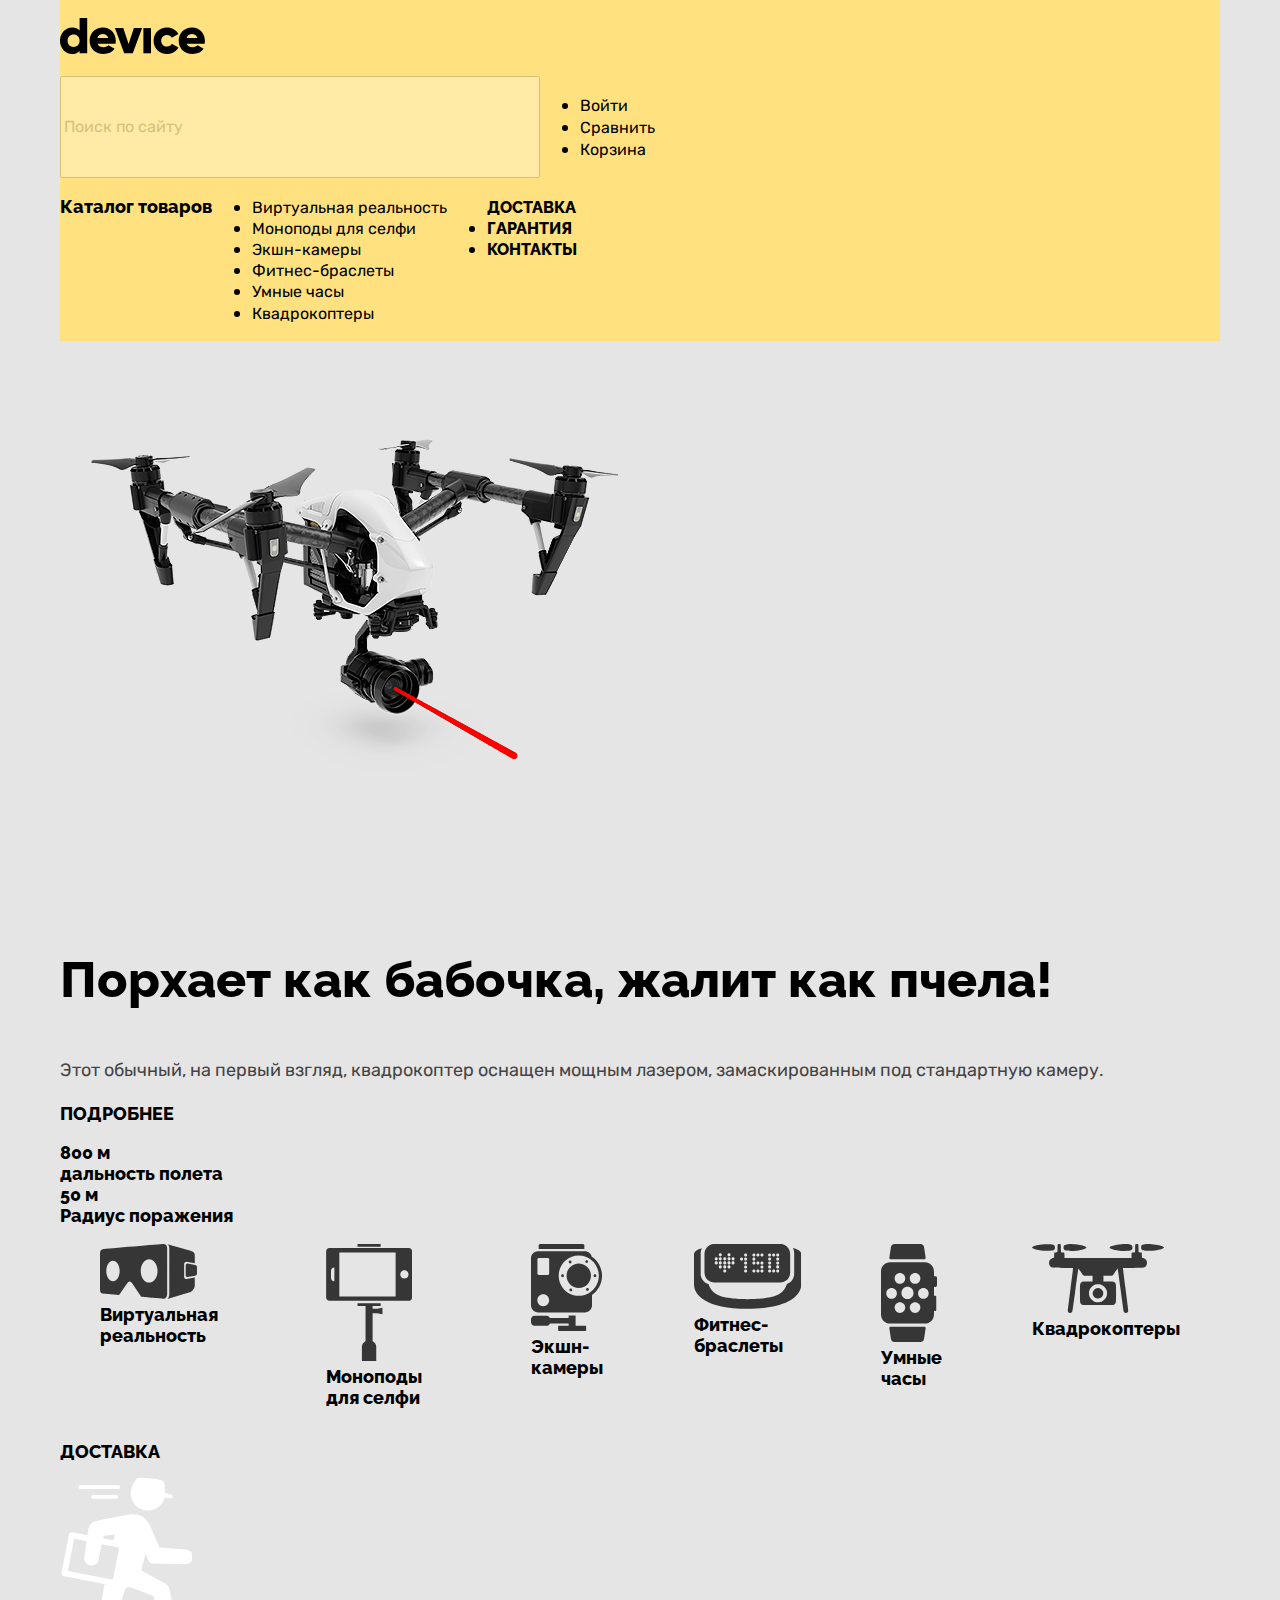
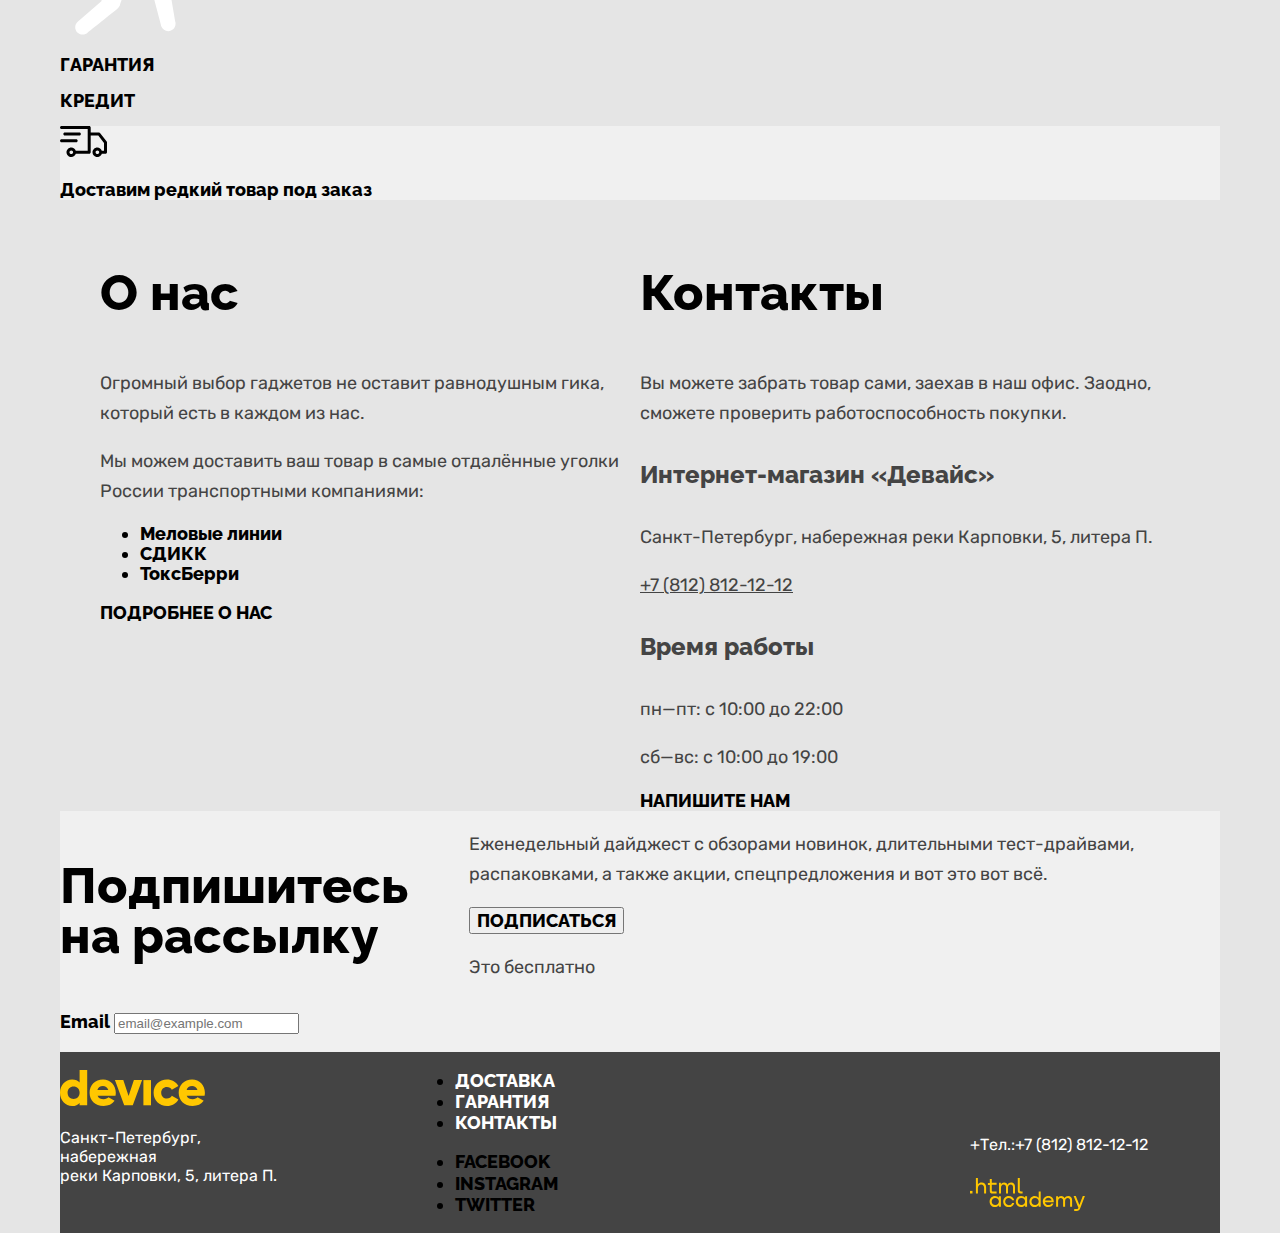
==== commit 48a7943a: "Сетка страницы и крупных блоков на флексах для главной страницы" ====
--- a/index.html
+++ b/index.html
@@ -10,9 +10,17 @@
   <header class="page-header">
     <p><img class="header-logo" src="images/device-logo.svg" width="145" height="36" alt="Логотип">
     </p>
+    <section class="header-search">
   <input type="search" placeholder="Поиск по сайту" class="search">
-  <p>Каталог товаров</p>
+  <h2 class="visually-hidden"></h2>
+  <ul class="header-search-list">
+    <li><a class="login" href="#">Войти</a></li>
+    <li><a class="login" href="#">Сравнить</a></li>
+    <li><a class="login" href="#">Корзина</a></li>
+  </ul>
+</section>
   <nav class="navigation">
+    <p>Каталог товаров</p>
     <ul class="navigation-list navigation-products">
       <li class="navigation-item">
         <a class="navigation-link" href="#">Виртуальная реальность</a>
@@ -33,7 +41,7 @@
         <a class="navigation-link" href="#">Квадрокоптеры</a>
       </li>
     </ul>
-    <ul class="navigation-list">
+    <ul class="navigation-list>
       <li class="navigation-item">
         <a class="navigation-link contacts" href="#">Доставка</a>
       </li>
@@ -45,18 +53,12 @@
       </li>
     </ul>
   </nav>
-  <section>
-    <h2 class="visually-hidden"></h2>
-    <ul>
-      <li><a class="login" href="#">Войти</a></li>
-      <li><a class="login" href="#">Сравнить</a></li>
-      <li><a class="login" href="#">Корзина</a></li>
-    </ul>
-  </section>
+  
 </header>
-<main>
+<main class="main-container">
+  <div class="page-container">
   <img src="images/slider-1.png" width="560" height="560" alt="Дрон">
-  <h1 class="visually-hidden">Первый заголовок</h1>
+  <h1 class="visually-hidden"></h1>
   <section>
     <h2 class="visually-hidden"></h2>
     <p class="phrase">Порхает как бабочка, жалит как пчела!</p>
@@ -66,6 +68,8 @@
       <div>дальность полета</div>
       <div>50 м</div>
       <div>Радиус поражения</div>
+      </section>
+      <section class="products-list">
       <figure>
       <img src="images/products/VR.svg" width="97" height="55" alt="Виртуальная реальность">
       <figcaption class="catalog">Виртуальная реальность</figcaption>
@@ -96,11 +100,12 @@
         <h2>Гарантия</h2>
         <h2>Кредит</h2>
       </section>
-      <section class="section-type1">
+      <section class="section-type2">
         <div><img src="images/delivery-car.svg" width="47" height="31" alt="Курьерская машина">
         <p>Доставим редкий товар под заказ</p></div>
       </section>
-      <section>
+      <div class="index-columns">
+      <section class="section-about-us">
         <h2 class="visually-hidden"></h2>
         <h3>О нас</h3>
         <p class="about-us">Огромный выбор гаджетов не оставит равнодушным гика, который есть в каждом из нас.</p>
@@ -110,7 +115,8 @@
           <li class="delivery-method">СДИКК</li>
           <li class="delivery-method">ТоксБерри</li>
         </ul>
-        <a class="button" href="#">Подробнее о нас</a>
+        <a class="button" href="#">Подробнее о нас</a></section>
+        <section class="section-contacts">
         <h3>Контакты</h3>
         <P class="about-us">Вы можете забрать товар сами, заехав в наш офис. 
           Заодно, сможете проверить работоспособность покупки. </p>
@@ -122,6 +128,8 @@
           <p class="about-us">сб—вс: с 10:00 до 19:00</p>
           <a class="button" href="#">Напишите нам</a>
   </section>
+  </div>
+  <div class="sign-up">
   <section class="section-type1">
     <h3>Подпишитесь на рассылку</h3>
     <form class="newsletter-form" action="https://echo.htmlacademy.ru/" method="post">
@@ -129,20 +137,22 @@
         <label class="visually-hidden" for="newsletter-email">Email</label>
         <input class="field"  placeholder="email@example.com" type="email" name="newsletter-email" id="newsletter-email" required>
       </p>
-      <button class="button newsletter-button" type="submit">
-        <span>Подписаться</span>
-      </button>
-    </form>
-    <p class="about-us">Еженедельный дайджест с обзорами новинок,
+    </form></section>
+  <section class="section-type3"><p class="about-us">Еженедельный дайджест с обзорами новинок,
 длительными тест-драйвами, распаковками, а также акции, спецпредложения и вот это вот всё.</p>
+<button class="button newsletter-button" type="submit">
+  <span>Подписаться</span>
+</button>
 <p class="about-us">Это бесплатно</p>
   </section>
+  </div>
+  </div>
 </main>
-<footer>
-  <p><img class="footer-logo" src="images/device2.svg" width="145" height="36" alt="Логотип"></p>
+<footer class="page-footer">
+  <div class="footer-address"><p><img class="footer-logo" src="images/device2.svg" width="145" height="36" alt="Логотип"></p>
   <p class="about-us2">Санкт-Петербург, набережная<br>
-    реки Карповки, 5, литера П.</p>
-  <ul class="navigation-list">
+    реки Карповки, 5, литера П.</p></div>
+  <div><ul class="navigation-list">
     <li class="navigation-item">
       <a class="navigation-link contacts2" href="#">Доставка</a>
     </li>
@@ -153,25 +163,26 @@
       <a class="navigation-link contacts2" href="#">Контакты</a>
     </li>
   </ul>
-  <a href="tel:+78128121212" class="about-us3">+Тел.:+7 (812) 812-12-12</a>
-        <ul class="footer-social-list">
-          <li class="footer-social-item">
-            <a class="button" href="#">
-              <span class="visually-hidden">Facebook</span>
-            </a>
-          </li>
-          <li class="footer-social-item">
-            <a class="button" href="#">
-              <span class="visually-hidden">Instagram</span>
-            </a>
-          </li>
-          <li class="footer-social-item">
-            <a class="button" href="#">
-              <span class="visually-hidden">Twitter</span>
-            </a>
-          </li>
-        </ul>
-        <p><img src="images/htmlacademy.svg" width="115" height="33" alt="htmlacademy"></p>
+  <ul class="footer-social-list">
+    <li class="footer-social-item">
+      <a class="button" href="#">
+        <span class="visually-hidden">Facebook</span>
+      </a>
+    </li>
+    <li class="footer-social-item">
+      <a class="button" href="#">
+        <span class="visually-hidden">Instagram</span>
+      </a>
+    </li>
+    <li class="footer-social-item">
+      <a class="button" href="#">
+        <span class="visually-hidden">Twitter</span>
+      </a>
+    </li>
+  </ul>
+</div>
+  <div class="footer-phone-number"><a href="tel:+78128121212" class="about-us3">+Тел.:+7 (812) 812-12-12</a>
+        <p><img src="images/htmlacademy.svg" width="115" height="33" alt="htmlacademy"></p></div>
 </footer>
   </body>
 </html>
--- a/styles/styles.css
+++ b/styles/styles.css
@@ -29,7 +29,13 @@
     src: url("../fonts/rubik/rubik-800.woff2") format("woff2");
 }
 
+html {height: 100%;}
+
 body {
+    display: flex;
+    flex-direction: column;
+    min-height: 100%;
+    margin: 0;
     font-family: raleway;
     font-size: 18px;
     line-height: 21.13px;
@@ -37,17 +43,39 @@
     color: black;
 }
 
+
+.navigation {display: flex;
+
+width: 1041px;
+}
+
+
+
 .page-header {
     font-family: raleway, Arial, sans-serif;
     color: #000000;
     background-color: #FFE17F;
-}
+    width: 1160px;
+    margin: 0 auto;
+}
+
+.header-search {
+display: flex;
+}
+
+.header-search-list {}
 
 .search {font-family: rubik, Arial, sans-serif;
     font-weight: 400;
     font-size: 16px;
     line-height: 18.96px;
     opacity: 0.3;
+    width: 480px;
+}
+
+.page-container {
+    width: 1160px;
+    margin: 0 auto;
 }
 
 .login {
@@ -64,6 +92,8 @@
 font-size: 50px;
 line-height: 50px;
 }
+
+.main-container {flex-grow: 1;}
 
 .description {
 font-family: rubik, Arial, sans-serif;
@@ -88,6 +118,19 @@
     color: black;
 }
 
+.products-list.catalog {
+    font-family: raleway, Arial, sans-serif;
+    line-height: 24px;
+    width: 160px;
+}
+
+.products-list {width: 1160px;
+    display: flex;
+    margin: 0;
+    padding: 0;
+    justify-content: space-between;
+}
+
 .button {
     font-family: Raleway, Arial, sans-serif;
 font-style: normal;
@@ -100,10 +143,9 @@
 text-align: center;
 }
 
-.catalog {
-    font-family: raleway, Arial, sans-serif;
-    line-height: 24px;
-}
+.index-columns {display: flex;
+justify-content: space-between;
+padding: 0 40px;}
 
 h2 {
     
@@ -139,12 +181,25 @@
 
 .section-type1 {
     font-family: raleway, Arial, sans-serif;
+    
+}
+
+.section-type2 {font-family: raleway, Arial, sans-serif;
     background-color: #F0F0F0;
-}
-
-footer {
+width: 1160px;}
+
+.sign-up {background-color: #F0F0F0;
+    display: flex;
+width: 1160px;}
+
+.page-footer {
     background-color: #444444;
-}
+    width: 1160px;
+    display: flex;
+    margin: 0 auto;
+}
+
+
 
 .navigation-link.contacts2 {
     font-family: raleway, Arial, sans-serif;
@@ -244,6 +299,13 @@
     background-color: #E5E5E5;;
 }
 
+.section-contacts {
+    width: 560px;
+}
+
+.section-about-us {width: 560px;
+}
+
 .button.pagination-show-more {
     font-family: raleway, Arial, sans-serif;
     font-size: 16px;
@@ -263,4 +325,11 @@
     text-decoration: none;
     color: black;
     font-family: raleway, Arial, sans-serif;
-}+}
+
+.footer-address {width: 240px;
+margin-right: 115px;}
+
+.footer-phone-number {width: 250px;
+    margin-top: auto;
+margin-left: auto;}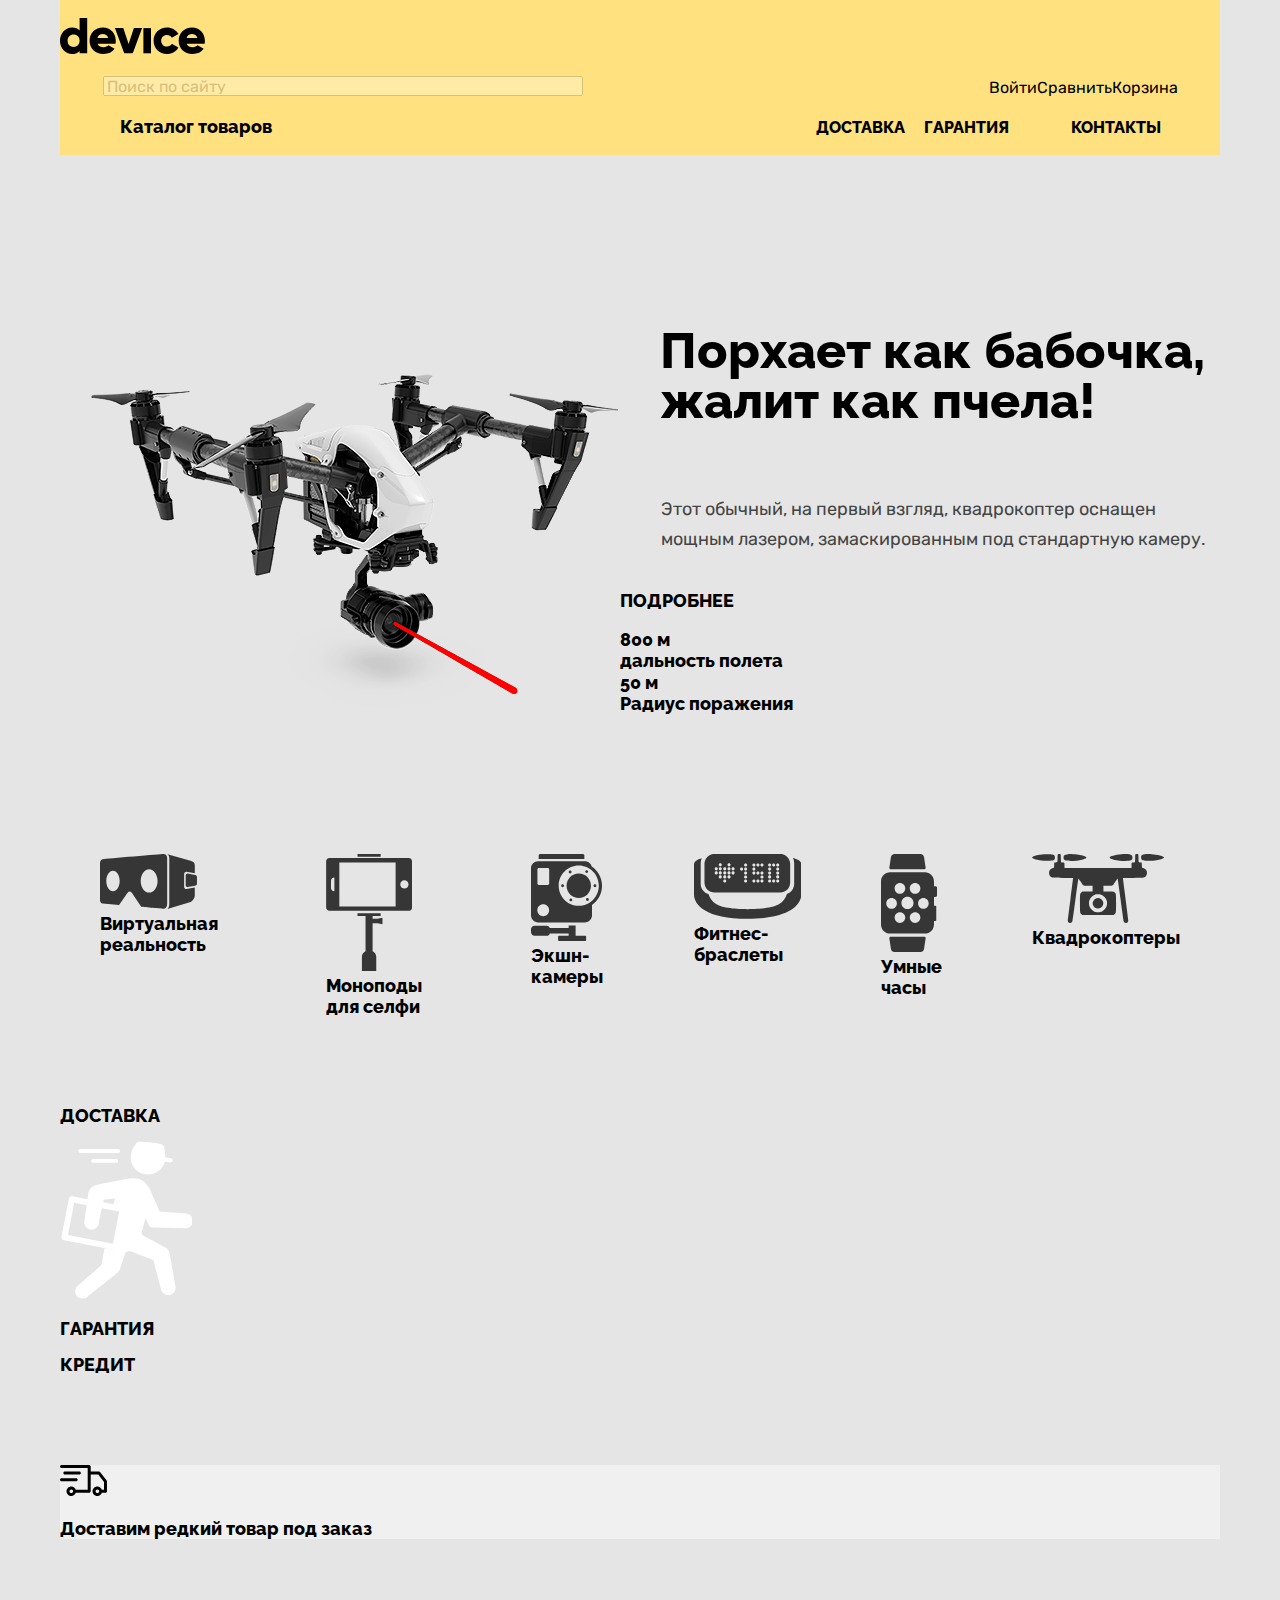
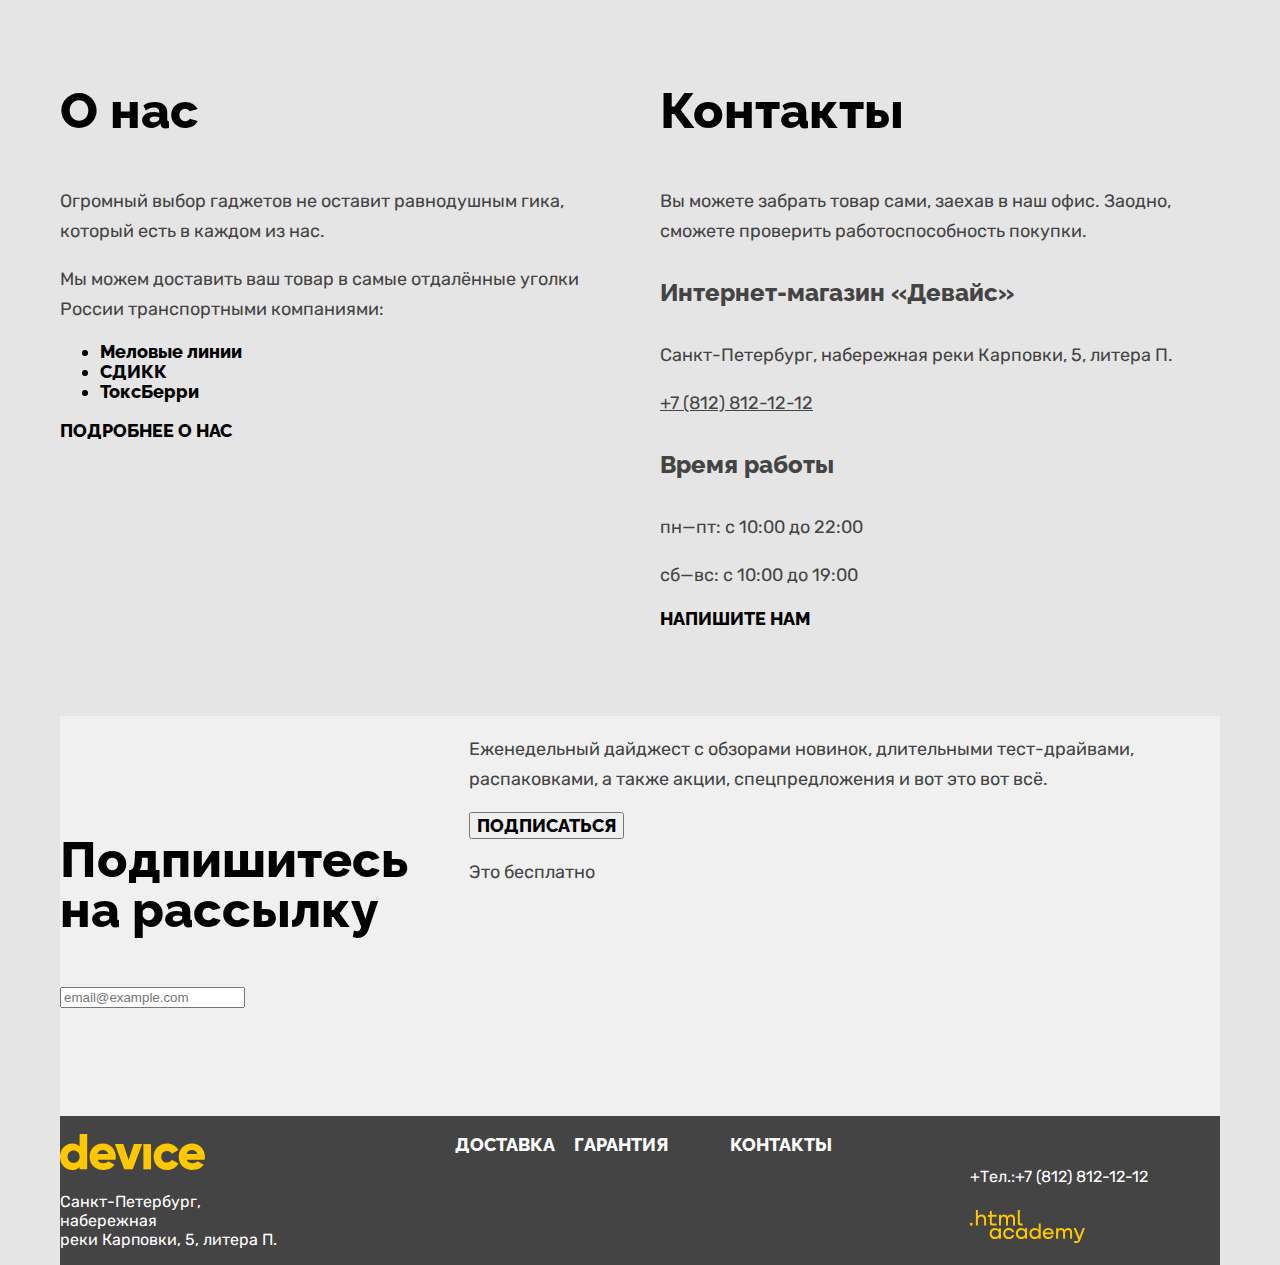
==== commit 7ce55394: "Микросетки на флексах для всех страниц" ====
--- a/index.html
+++ b/index.html
@@ -14,34 +14,14 @@
   <input type="search" placeholder="Поиск по сайту" class="search">
   <h2 class="visually-hidden"></h2>
   <ul class="header-search-list">
-    <li><a class="login" href="#">Войти</a></li>
-    <li><a class="login" href="#">Сравнить</a></li>
-    <li><a class="login" href="#">Корзина</a></li>
+    <li class="search-item"><a class="login" href="#">Войти</a></li>
+    <li class="search-item"><a class="login" href="#">Сравнить</a></li>
+    <li class="search-item"><a class="login" href="#">Корзина</a></li>
   </ul>
 </section>
   <nav class="navigation">
     <p>Каталог товаров</p>
-    <ul class="navigation-list navigation-products">
-      <li class="navigation-item">
-        <a class="navigation-link" href="#">Виртуальная реальность</a>
-      </li>
-      <li class="navigation-item">
-        <a class="navigation-link" href="#">Моноподы для селфи</a>
-      </li>
-      <li class="navigation-item">
-        <a class="navigation-link" href="#">Экшн-камеры</a>
-      </li>
-      <li class="navigation-item">
-        <a class="navigation-link" href="#">Фитнес-браслеты</a>
-      </li>
-      <li class="navigation-item">
-        <a class="navigation-link" href="#">Умные часы</a>
-      </li>
-      <li class="navigation-item">
-        <a class="navigation-link" href="#">Квадрокоптеры</a>
-      </li>
-    </ul>
-    <ul class="navigation-list>
+    <ul class="navigation-list">
       <li class="navigation-item">
         <a class="navigation-link contacts" href="#">Доставка</a>
       </li>
@@ -57,40 +37,40 @@
 </header>
 <main class="main-container">
   <div class="page-container">
+  <section class="slider">
   <img src="images/slider-1.png" width="560" height="560" alt="Дрон">
   <h1 class="visually-hidden"></h1>
-  <section>
     <h2 class="visually-hidden"></h2>
-    <p class="phrase">Порхает как бабочка, жалит как пчела!</p>
+    <div class="slider-description"><p class="phrase">Порхает как бабочка, жалит как пчела!</p>
       <p class="description">Этот обычный, на первый взгляд, квадрокоптер оснащен мощным лазером, замаскированным под стандартную камеру.</p>
       <p><a class="button" href="#">Подробнее</a></p>
       <div>800 м</div>
       <div>дальность полета</div>
       <div>50 м</div>
-      <div>Радиус поражения</div>
+      <div>Радиус поражения</div></div>
       </section>
       <section class="products-list">
-      <figure>
-      <img src="images/products/VR.svg" width="97" height="55" alt="Виртуальная реальность">
+      <figure class="catalog-list">
+      <img src="images/products/VR.svg" width="97" height="55" background-color alt="Виртуальная реальность">
       <figcaption class="catalog">Виртуальная реальность</figcaption>
       </figure>
-      <figure>
+      <figure class="catalog-list">
       <img src="images/products/Monopod.svg" width="86" height="117" alt="Моноподы для селфи">
         <figcaption class="catalog">Моноподы для селфи</figcaption>
       </figure>
-      <figure>
+      <figure class="catalog-list">
         <img src="images/products/action-cam.svg" width="71" height="87" alt="Экшн-камеры">
         <figcaption class="catalog">Экшн-камеры</figcaption>
         </figure>
-        <figure>
+        <figure class="catalog-list">
           <img src="images/products/fitness-bracelet.svg" width="107" height="65" alt="Фитнес-браслеты">
           <figcaption class="catalog">Фитнес-браслеты</figcaption>
           </figure>
-          <figure>
+          <figure class="catalog-list">
             <img src="images/products/smartwatch.svg" width="56" height="98" alt="Умные часы">
             <figcaption class="catalog">Умные часы</figcaption>
             </figure>
-            <figure>
+            <figure class="catalog-list">
               <img src="images/products/Quadcopter.svg" width="132" height="69" alt="Квадрокоптеры">
               <figcaption class=catalog>Квадрокоптеры</figcaption>
               </figure></section>
--- a/styles/styles.css
+++ b/styles/styles.css
@@ -45,11 +45,44 @@
 
 
 .navigation {display: flex;
-
 width: 1041px;
-}
-
-
+margin: 0 auto;
+}
+
+.navigation-list {display: flex;
+  margin-left: auto; 
+  flex-wrap: wrap; 
+  
+}
+
+.navigation-item {list-style-type: none; 
+}
+
+.navigation-item:first-child {margin-right: 19px;}
+
+.navigation-item:nth-child(2) {margin-right: 62px;}
+
+.navigation-link {padding-top: 15px;
+    padding-bottom: 15px;}
+
+.slider {display: flex;
+    margin-top: 121px;
+}
+
+.slider-description {display: flex;
+flex-direction: column;
+}
+
+.visually-hidden {
+    position: absolute;
+    width: 1px;
+    height: 1px;
+    margin: -1px;
+    padding: 0;
+    border: 0;
+    clip: rect(0 0 0 0);
+    overflow: hidden;
+  }
 
 .page-header {
     font-family: raleway, Arial, sans-serif;
@@ -61,9 +94,22 @@
 
 .header-search {
 display: flex;
-}
-
-.header-search-list {}
+width: 1075px;
+margin: 0 auto;
+}
+
+.header-search-list {list-style-type: none;
+display: flex;
+flex-wrap: wrap;
+margin: 0;
+padding: 0;
+margin-left: auto;
+}
+
+
+
+.catalog-list {
+}
 
 .search {font-family: rubik, Arial, sans-serif;
     font-weight: 400;
@@ -71,6 +117,7 @@
     line-height: 18.96px;
     opacity: 0.3;
     width: 480px;
+    height: 20px;
 }
 
 .page-container {
@@ -85,12 +132,14 @@
     color: black;
     line-height: 18.96px;
     text-decoration: none;
+    
 }
 
 .phrase {
 font-family: raleway, Arial, sans-serif;
 font-size: 50px;
 line-height: 50px;
+margin-left: 40px;
 }
 
 .main-container {flex-grow: 1;}
@@ -101,6 +150,7 @@
 font-size: 18px;
 color: #444444;
 line-height: 30px;
+margin-left: 41px;
 }
 
 .navigation-link.contacts {
@@ -145,7 +195,9 @@
 
 .index-columns {display: flex;
 justify-content: space-between;
-padding: 0 40px;}
+
+margin-top: 97px;
+margin-bottom: 87px;}
 
 h2 {
     
@@ -181,12 +233,14 @@
 
 .section-type1 {
     font-family: raleway, Arial, sans-serif;
-    
+    margin-top: 69px;
+    margin-bottom: 90px;
 }
 
 .section-type2 {font-family: raleway, Arial, sans-serif;
     background-color: #F0F0F0;
-width: 1160px;}
+width: 1160px;
+margin: 0;}
 
 .sign-up {background-color: #F0F0F0;
     display: flex;
@@ -284,9 +338,13 @@
 color: #444444;
 }
 
-.catalog-products {
+.filters {
     font-family: raleway, Arial, sans-serif;
     background-color: #EBEBEB;
+    display: flex;
+    flex-direction: column;
+    width: 200px;
+    margin-right: 69px;
 }
 
 .price-sorting {
@@ -304,6 +362,7 @@
 }
 
 .section-about-us {width: 560px;
+    margin-right: 40px;
 }
 
 .button.pagination-show-more {
@@ -332,4 +391,23 @@
 
 .footer-phone-number {width: 250px;
     margin-top: auto;
-margin-left: auto;}+margin-left: auto;}
+
+.catalog-products {display: flex;}
+
+.catalog-right-column {width: 760px;}
+
+.footer-social-list {list-style-type: none;
+    margin: 0;
+    padding: 0;
+display: flex;
+flex-wrap: wrap;}
+
+    .footer-social-item {width: 40px;
+    height: 40px;
+margin-right: 15px;
+margin-bottom: 15px;}
+
+.footer-social-item:nth-child(3n) {
+    margin-right: 0;
+  }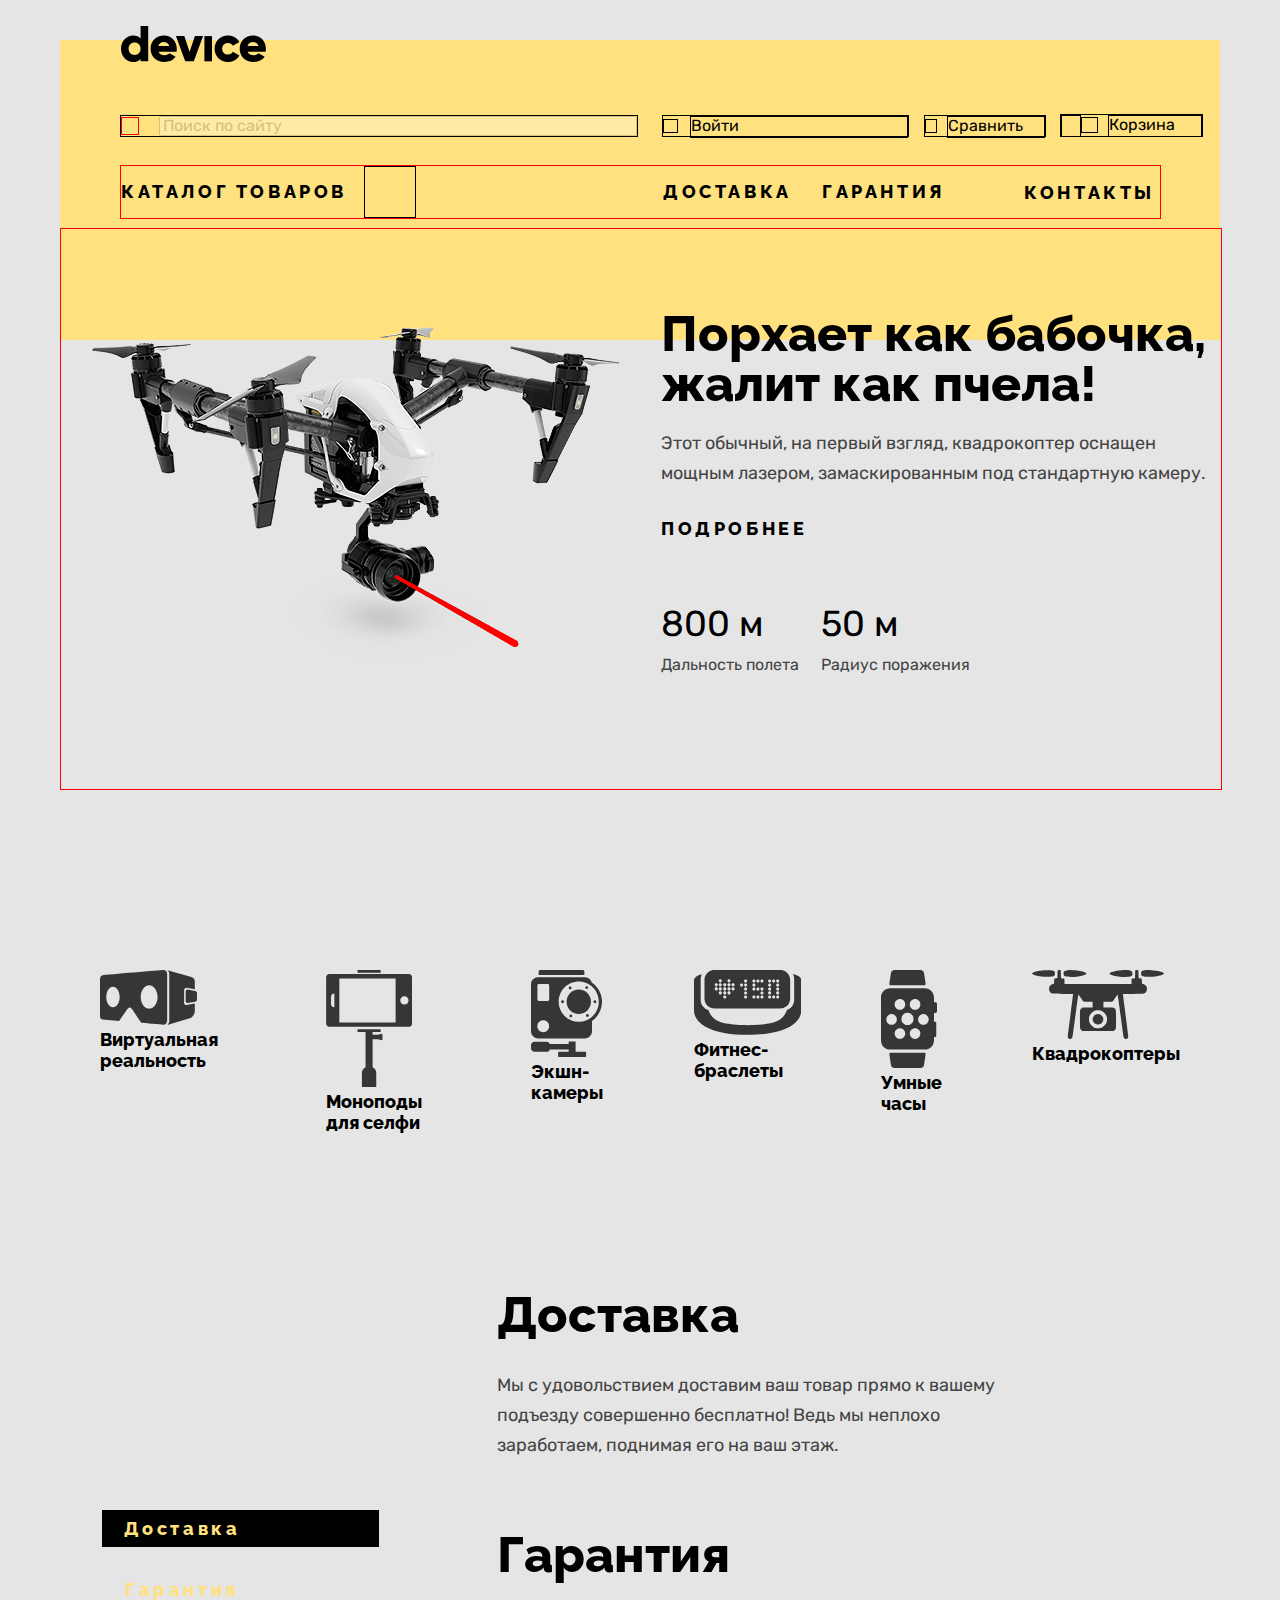
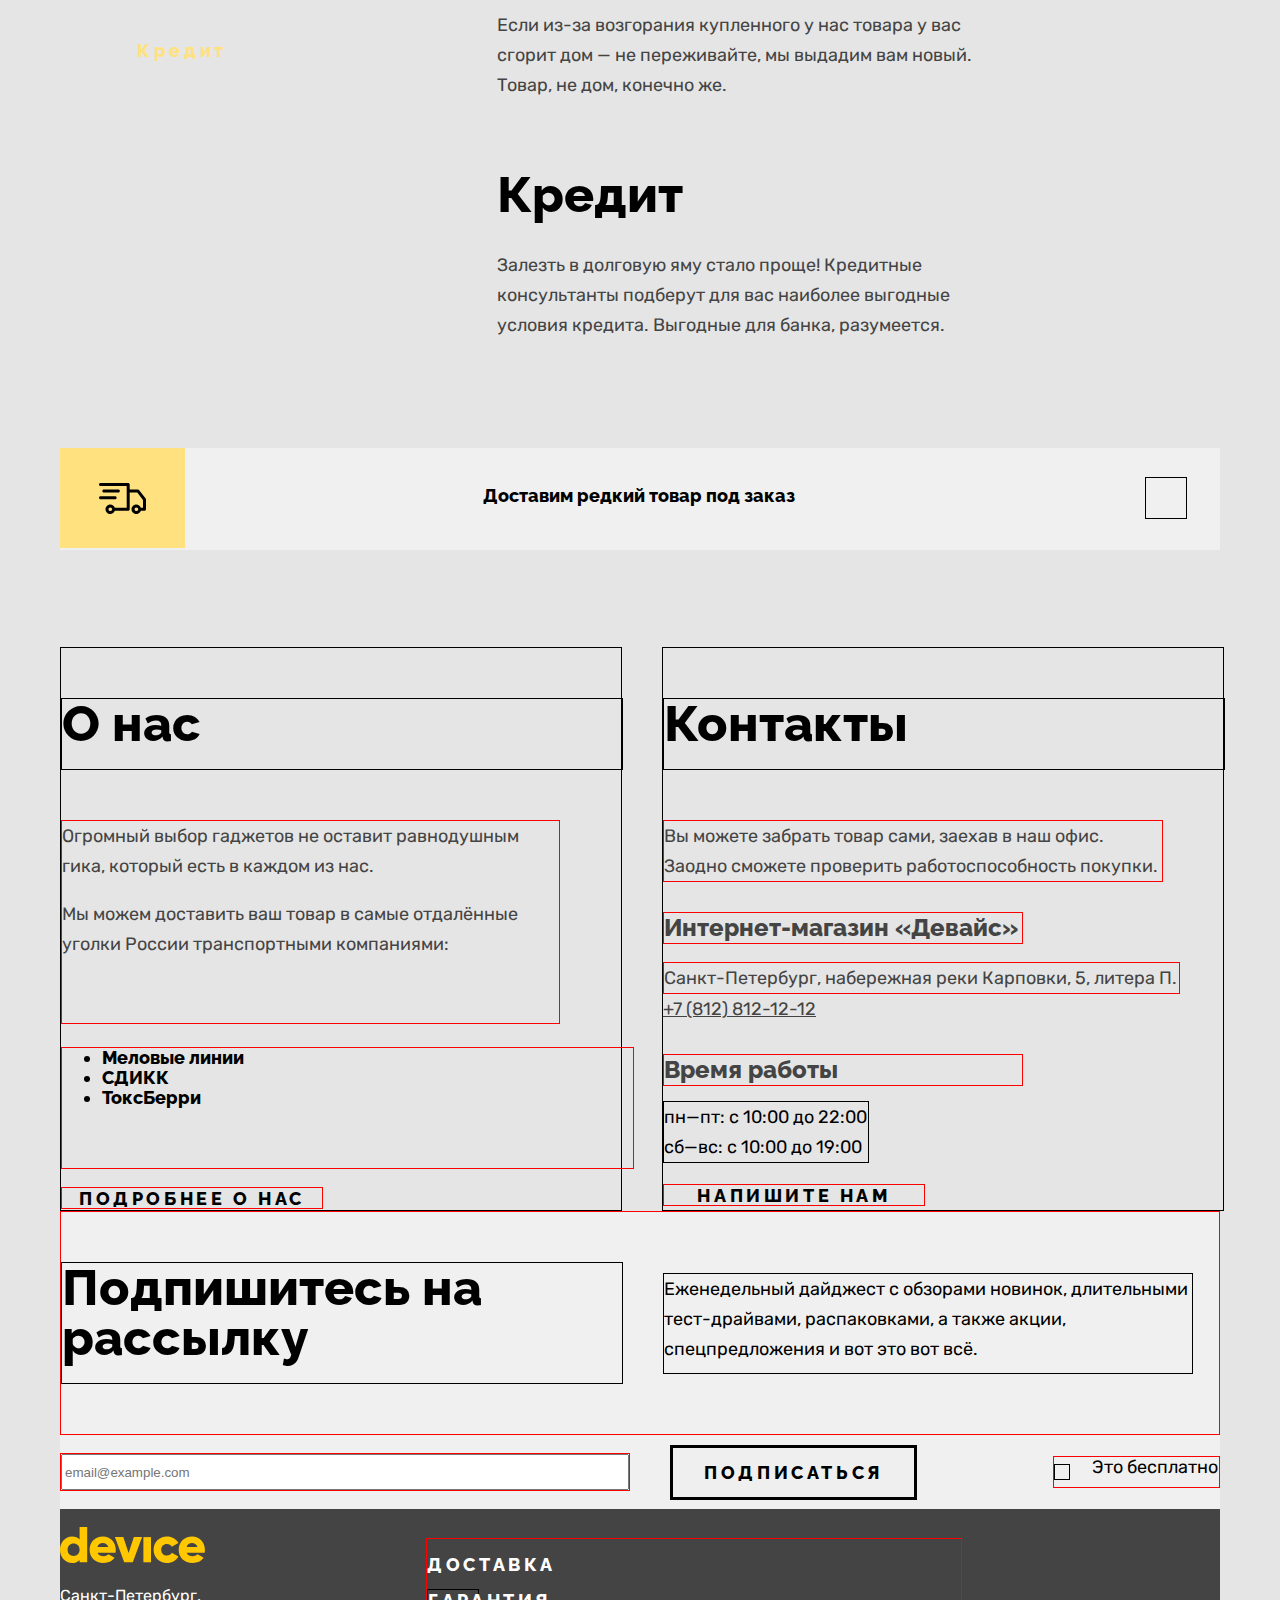
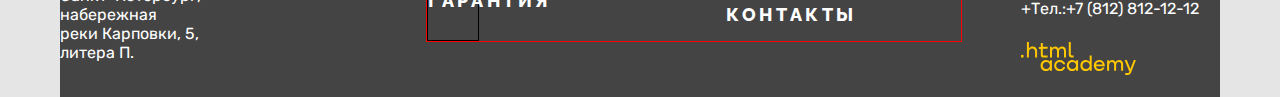
==== commit 1ade6574: "Разметка флексом для главной страницы" ====
--- a/index.html
+++ b/index.html
@@ -8,28 +8,39 @@
 
   <body>
   <header class="page-header">
-    <p><img class="header-logo" src="images/device-logo.svg" width="145" height="36" alt="Логотип">
-    </p>
-    <section class="header-search">
-  <input type="search" placeholder="Поиск по сайту" class="search">
-  <h2 class="visually-hidden"></h2>
-  <ul class="header-search-list">
-    <li class="search-item"><a class="login" href="#">Войти</a></li>
-    <li class="search-item"><a class="login" href="#">Сравнить</a></li>
-    <li class="search-item"><a class="login" href="#">Корзина</a></li>
-  </ul>
-</section>
+    <div class="header-logo-container"><img class="header-logo" src="images/device-logo.svg" width="145" height="36" alt="Логотип">
+    </div>
+    <div class="header-search">
+      <div class="search-bar">
+        <div class="search-icon"></div>
+  <input type="search" placeholder="Поиск по сайту" class="search"></div>
+    <div class="login-container">
+      <div class="login-icon"></div>
+      <a class="login page-header-login" href="#">Войти</a></div>
+      <div class="compare-container">
+        <div class="compare-icon"></div>
+    <a class="login page-header-compare" href="#">Сравнить</a></div>
+    <div class="cart-container">
+      <div class="product-counter"></div>
+      <div class="cart-icon"></div>
+    <a class="login page-header-cart" href="#">Корзина</a></div>
+</div>
   <nav class="navigation">
-    <p>Каталог товаров</p>
     <ul class="navigation-list">
       <li class="navigation-item">
-        <a class="navigation-link contacts" href="#">Доставка</a>
-      </li>
-      <li class="navigation-item">
-        <a class="navigation-link contacts" href="#">Гарантия</a>
-      </li>
-      <li class="navigation-item">
-        <a class="navigation-link contacts" href="#">Контакты</a>
+        <a class="navigation-item-link" href="#">Каталог товаров</a>
+      </li>
+      <li class="navigation-item">
+        <a class="navigation-item-link" href="#"></a>
+        </li>
+      <li class="navigation-item">
+        <a class="navigation-item-link" href="#">Доставка</a>
+      </li>
+      <li class="navigation-item">
+        <a class="navigation-item-link" href="#">Гарантия</a>
+      </li>
+      <li class="navigation-item">
+        <a class="navigation-item-link" href="#">Контакты</a>
       </li>
     </ul>
   </nav>
@@ -37,19 +48,32 @@
 </header>
 <main class="main-container">
   <div class="page-container">
-  <section class="slider">
-  <img src="images/slider-1.png" width="560" height="560" alt="Дрон">
-  <h1 class="visually-hidden"></h1>
-    <h2 class="visually-hidden"></h2>
-    <div class="slider-description"><p class="phrase">Порхает как бабочка, жалит как пчела!</p>
-      <p class="description">Этот обычный, на первый взгляд, квадрокоптер оснащен мощным лазером, замаскированным под стандартную камеру.</p>
-      <p><a class="button" href="#">Подробнее</a></p>
-      <div>800 м</div>
-      <div>дальность полета</div>
-      <div>50 м</div>
-      <div>Радиус поражения</div></div>
-      </section>
+  <section class="slider container">
+    <h2 class="visually-hidden">Слайдер товаров</h2>
+    <div class="container">
+<ul class="slider-list">
+  <li class="slider-item slider-show">
+    <div class="slider-item-left">
+      <img src="images/slider-1.png" width="560" height="560" alt="Дрон"></div>
+      <div class="slider-item-right">
+        <p class="phrase">Порхает как бабочка, жалит как пчела!</p>
+        <p class="description">Этот обычный, на первый взгляд, квадрокоптер оснащен мощным лазером, замаскированным под стандартную камеру.</p>
+        <div class="slider-link-wrapper">
+          <a class="button" href="#">Подробнее</a></div>
+          <div class="parameters">
+          <div class="first-parameter-container">
+      <div class="first-parameter">800 м</div>
+      <div class="first-parameter-description">Дальность полета</div></div>
+      <div class="second-parameter-container">
+      <div class="second-parameter">50 м</div>
+      <div class="second-parameter-description">Радиус поражения</div></div></div>
+          </li>
+          </ul>
+          </div>
+</section>
+
       <section class="products-list">
+        <h2 class="visually-hidden">Сетка товаров</h2>
       <figure class="catalog-list">
       <img src="images/products/VR.svg" width="97" height="55" background-color alt="Виртуальная реальность">
       <figcaption class="catalog">Виртуальная реальность</figcaption>
@@ -74,57 +98,101 @@
               <img src="images/products/Quadcopter.svg" width="132" height="69" alt="Квадрокоптеры">
               <figcaption class=catalog>Квадрокоптеры</figcaption>
               </figure></section>
-      <section class="section-type1">
-        <h2>Доставка</h2>
-        <img src="images/delivery-courier.svg" width="132" height="158" alt="Курьер доставки">
-        <h2>Гарантия</h2>
-        <h2>Кредит</h2>
-      </section>
-      <section class="section-type2">
-        <div><img src="images/delivery-car.svg" width="47" height="31" alt="Курьерская машина">
-        <p>Доставим редкий товар под заказ</p></div>
+
+
+      <section class="services">
+        <h2 class="visually-hidden">Сервисы</h2>
+        <div class="container">
+          <ul class="services-navigation">
+            <li class="services-tab current">
+              <a class="services-link" id="delivery-link" href="#">Доставка</a></li>
+              <li class="services-tab">
+                <a class="services-link" id="warrancy-link" href="#">Гарантия</a></li>
+                <li class="services-tab">
+                  <a class="services-link" id="credit-link" href="#">Кредит</a></li>
+                  </ul>
+                  <div class="services-description">
+                    <div class="service services-description-delivery service-show">
+                      <p class="services-item-title">Доставка</p>
+                      <p class="services-item-description">Мы с удовольствием доставим ваш товар прямо
+                        к вашему подъезду совершенно бесплатно! Ведь
+                        мы неплохо заработаем, поднимая его на ваш этаж.</p>
+                    </div>
+                    <div class="service services-description-warranty">
+                      <p class="services-item-title">Гарантия</p>
+                      <p class="services-item-description">Если из-за возгорания купленного у нас товара у вас
+                        сгорит дом — не переживайте, мы выдадим вам новый.
+                        Товар, не дом, конечно же.</p></div>
+                        <div class="service services-description-credit">
+                          <p class="services-item-title">Кредит</p>
+                          <p class="services-item-description">Залезть в долговую яму стало проще! Кредитные консультанты подберут для вас наиболее выгодные условия кредита. Выгодные для банка, разумеется.</p>
+                        </div>
+</div>
+</div>
+</section>
+
+      <section class="delivery">
+        <h2 class="visually-hidden">Доставка</h2>
+        <div class="container">
+          <div class="delivery-information">
+            <div class="delivery-car">
+            <img src="images/delivery-car.svg" width="47" height="31" alt="Курьерская машина"></div>
+        <p class="delivery-promise">Доставим редкий товар под заказ</p>
+        <div class="delivery-information-icon"></div>
+      </div>
+    </div>
       </section>
       <div class="index-columns">
       <section class="section-about-us">
         <h2 class="visually-hidden"></h2>
         <h3>О нас</h3>
-        <p class="about-us">Огромный выбор гаджетов не оставит равнодушным гика, который есть в каждом из нас.</p>
-        <p class="about-us">Мы можем доставить ваш товар в самые отдалённые уголки России транспортными компаниями:</p>
-        <ul>
-          <li class="delivery-method">Меловые линии</li>
-          <li class="delivery-method">СДИКК</li>
-          <li class="delivery-method">ТоксБерри</li>
+        <div class="about-us">
+        <div>Огромный выбор гаджетов не оставит равнодушным гика, который есть в каждом из нас.</div>
+        <p>Мы можем доставить ваш товар в самые отдалённые уголки России транспортными компаниями:</p></div>
+        <ul class="delivery-methods">
+          <li>Меловые линии</li>
+          <li>СДИКК</li>
+          <li>ТоксБерри</li>
         </ul>
-        <a class="button" href="#">Подробнее о нас</a></section>
+        <div class="detailed-button">
+        <a class="button" href="#">Подробнее о нас</a>
+      </div>
+      </section>
         <section class="section-contacts">
         <h3>Контакты</h3>
-        <P class="about-us">Вы можете забрать товар сами, заехав в наш офис. 
-          Заодно, сможете проверить работоспособность покупки. </p>
+        <p class="contacts-quote">Вы можете забрать товар сами, заехав в наш офис. 
+          Заодно сможете проверить работоспособность покупки.</p>
           <h4>Интернет-магазин «Девайс»</h4>
-          <p class="about-us">Санкт-Петербург, набережная реки Карповки, 5, литера П.</p>
-          <a href="tel:+78128121212" class="about-us">+7 (812) 812-12-12</a>
+          <p class="contacts-address">Санкт-Петербург, набережная реки Карповки, 5, литера П.</p>
+          <a href="tel:+78128121212" class="contacts-phone">+7 (812) 812-12-12</a>
           <h4>Время работы</h4>
-          <p class="about-us">пн—пт: с 10:00 до 22:00</p>
-          <p class="about-us">сб—вс: с 10:00 до 19:00</p>
-          <a class="button" href="#">Напишите нам</a>
+          <div class="worktime">
+          <div>пн—пт: с 10:00 до 22:00</div>
+          <div>сб—вс: с 10:00 до 19:00</div>
+          </div>
+          <div class="call-us-button">
+          <a class="button" href="#">Напишите нам</a></div>
   </section>
   </div>
   <div class="sign-up">
-  <section class="section-type1">
+  <div class="subscribe-to-us">
     <h3>Подпишитесь на рассылку</h3>
+    <div class="subscribe-reason">Еженедельный дайджест с обзорами новинок,
+      длительными тест-драйвами, распаковками, а также акции, спецпредложения и вот это вот всё.</div></div>
+<div class="e-mail">
     <form class="newsletter-form" action="https://echo.htmlacademy.ru/" method="post">
       <p class="newsletter-email">
         <label class="visually-hidden" for="newsletter-email">Email</label>
         <input class="field"  placeholder="email@example.com" type="email" name="newsletter-email" id="newsletter-email" required>
       </p>
-    </form></section>
-  <section class="section-type3"><p class="about-us">Еженедельный дайджест с обзорами новинок,
-длительными тест-драйвами, распаковками, а также акции, спецпредложения и вот это вот всё.</p>
+    </form>
 <button class="button newsletter-button" type="submit">
   <span>Подписаться</span>
 </button>
-<p class="about-us">Это бесплатно</p>
-  </section>
+<div class="free-container">
+  <div class="free-icon"></div>
+<div class="free-quote">Это бесплатно</div></div>
+</div>
   </div>
   </div>
 </main>
--- a/styles/styles.css
+++ b/styles/styles.css
@@ -43,35 +43,161 @@
     color: black;
 }
 
-
-.navigation {display: flex;
-width: 1041px;
-margin: 0 auto;
-}
-
-.navigation-list {display: flex;
-  margin-left: auto; 
+.header-logo-container {position: relative;
+top: -14px;
+margin-left: 61px;
+margin-bottom: -14px;}
+
+.search-bar {display: flex;
+width: 516px;
+height: 20px;
+border: 1px solid black;}
+
+.search-icon {width: 16px;
+height: 16px;
+margin-right: 20px;
+align-self: center;
+border: 1px solid red;}
+
+.search {width: 480px;
+height: 20px;}
+
+.navigation-list {
+display: flex;
+  margin-left: 60px;
+  margin-right: 59px;
+  margin-top: 29px;
+  margin-bottom: 0; 
   flex-wrap: wrap; 
-  
+  list-style: none;
+  text-decoration: none;
+  font-style: raleway, Arial, sans-serif;
+  font-weight: 800;
+  font-size: 18px;
+  line-height: 21px;
+  letter-spacing: 0.2em;
+  text-transform: uppercase;
+  border: 1px solid red;
+  padding: 0;
+}
+
+.navigation-item-link {text-decoration: none;
+    color: black;
 }
 
 .navigation-item {list-style-type: none; 
 }
 
-.navigation-item:first-child {margin-right: 19px;}
-
-.navigation-item:nth-child(2) {margin-right: 62px;}
-
-.navigation-link {padding-top: 15px;
-    padding-bottom: 15px;}
-
-.slider {display: flex;
-    margin-top: 121px;
-}
+.navigation-item:first-child {width: 236px;
+height: 20px;
+margin-left: 0px;
+margin-right: 7px;
+margin-top: 15px;
+margin-bottom: 15px;
+}
+
+.navigation-item:nth-child(2) {margin-right: 247px;
+width: 50px;
+height: 50px;
+border: 1px solid black;}
+
+.navigation-item:nth-child(3) {margin-top: 15px;
+width: 140px;
+height: 20px;
+margin-right: 19px;
+}
+
+.navigation-item:nth-child(4) {width: 140px;
+    height: 20px;
+    margin-right: 53px;
+    margin-top: 15px;
+}
+
+.navigation-item:nth-child(5) {width: 140px;
+height: 20px;
+text-align: right;
+align-self: center;
+}
+
+.slider {display: flex; 
+}
+
+.slider.container {top: -112px;
+margin-bottom: -20px;
+position: relative;
+border: 1px solid red;
+height: 560px;
+}
+
+.container {width: 1160px;}
+
+.slider-list {margin: 0;
+padding: 0;}
+
+.slider-item {justify-content: space-between;
+min-height: 500px;}
+
+.slider-show {display: flex;}
+
+.slider-item-left {text-align: center;
+width: 560px;}
+
+.slider-item-right {width: 560px;}
 
 .slider-description {display: flex;
 flex-direction: column;
 }
+
+.parameters {display: flex;
+margin-top: 70px;
+}
+
+.first-parameter-container {display: flex;
+flex-direction: column;
+}
+
+.second-parameter-container {display: flex;
+flex-direction: column;
+}
+
+.second-parameter {width: 160px;
+    height: 52px;
+    font-family: rubik, Arial, sans-serif;
+    font-weight: 400;
+    font-size: 36px;
+    line-height: 30px;
+    color: #000000;
+    }
+
+.first-parameter {width: 160px;
+height: 52px;
+font-family: rubik, Arial, sans-serif;
+font-weight: 400;
+font-size: 36px;
+line-height: 30px;
+color: #000000;
+margin-right: 0px;}
+
+.first-parameter-description {width: 140px;
+font-family: rubik, Arial, sans-serif;
+font-size: 16px;
+line-height: 30px;
+color: #444444;
+margin-right: 20px;
+height: 30px;
+top: -11px;
+position: relative;
+}
+
+.second-parameter-description {width: 160px;
+    font-family: rubik, Arial, sans-serif;
+    font-size: 16px;
+    line-height: 30px;
+    color: #444444;
+    margin-right: 20px;
+    height: 30px;
+    top: -11px;
+    position: relative;}
 
 .visually-hidden {
     position: absolute;
@@ -89,23 +215,28 @@
     color: #000000;
     background-color: #FFE17F;
     width: 1160px;
+    min-height: 300px;
     margin: 0 auto;
+    margin-top: 40px;
 }
 
 .header-search {
 display: flex;
+margin-top: 49px;
+margin-bottom: 29px;
+align-items: baseline;
 width: 1075px;
-margin: 0 auto;
+height: 21px;
+margin-left: 60px;
+align-items: center;
 }
 
 .header-search-list {list-style-type: none;
 display: flex;
 flex-wrap: wrap;
-margin: 0;
+margin: 0 auto;
 padding: 0;
-margin-left: auto;
-}
-
+}
 
 
 .catalog-list {
@@ -118,6 +249,7 @@
     opacity: 0.3;
     width: 480px;
     height: 20px;
+    margin: 0 auto;
 }
 
 .page-container {
@@ -132,14 +264,114 @@
     color: black;
     line-height: 18.96px;
     text-decoration: none;
-    
-}
+}
+
+.login-container {display: flex;
+width: 245px;
+height: 20px;
+border: 1px solid black;
+margin-right: 15px;
+margin-left: 24px;}
+
+.login-icon {height: 12px;
+width: 13px;
+border: 1px solid black;
+margin-right: 12px;
+margin-top: 3px;
+margin-bottom: 5px;}
+
+.compare-container {display: flex;
+width: 120px;
+height: 20px;
+border: 1px solid black;
+margin-right: 14px;}
+
+.compare-icon {width: 10px;
+height: 12px;
+border: 1px solid black;
+margin-top: 3px;
+margin-bottom: 5px;
+margin-right: 10px;}
+
+.cart-container {
+width: 141px;
+height: 21px;
+border: 1px solid black;
+display: flex;
+margin-right: 25px;}
+
+.product-counter {width: 20px;
+height: 20px;
+border: 1px solid black;}
+
+.cart-icon {width: 16px;
+height: 14px;
+border: 1px solid black;
+margin-top: 2px;
+margin-bottom: 5px;
+margin-right: 10px;}
+
+.page-header-cart {width: 100px;
+height: 20px;
+border: 1px solid black;}
+
+.page-header-compare {width: 100px;
+height: 20px;
+border: 1px solid black;}
+
+.services .container {display: flex;
+min-height: 320px;
+padding-left: 2px;}
+
+.services-navigation {display: flex;
+flex-direction: column;
+min-width: 277px;
+margin: 0;
+justify-content: center;
+list-style: none;}
+
+.services-tab.current {background-color: black;}
+
+.services-navigation li {width: 100%;
+margin: 12px 0;
+padding: 0;
+text-align: center;}
+
+.services-link {display: block;
+width: 160px;
+padding: 8px 0;
+font-family: raleway, Arial, sans-serif;
+font-weight: 800;
+font-size: 18px;
+line-height: 21px;
+text-align: center;
+letter-spacing: 0.2em;
+color: #FFE17F;
+text-decoration: none;
+}
+
+.services-item-title {width: 560px;
+font-family: raleway, Arial, sans-serif;
+font-weight: 800;
+font-size: 50px;
+line-height: 50px;
+color: #000000;}
+
+.search-item {width: 220px;}
+
+
+
+.page-header-login {width: 220px;
+border: 1px solid black;
+height: 20px;
+text-align: left;}
 
 .phrase {
 font-family: raleway, Arial, sans-serif;
 font-size: 50px;
 line-height: 50px;
-margin-left: 40px;
+margin-bottom: 19px;
+margin-top: 80px;
 }
 
 .main-container {flex-grow: 1;}
@@ -150,15 +382,42 @@
 font-size: 18px;
 color: #444444;
 line-height: 30px;
-margin-left: 41px;
-}
-
-.navigation-link.contacts {
-    font-family: raleway, Arial, sans-serif;
-    text-transform: uppercase;
-    text-decoration: none;
-    color: black;
-}
+width: 560px;
+margin-bottom: 30px;
+}
+
+.newsletter-email {border: 1px solid red;
+margin-right: 40px;}
+
+.button.newsletter-button {width: 260px;
+height: 55px;
+align-self: center;
+border: 3px solid #000000;}
+
+.free-quote {width: 129px;
+height: 30px;
+font-family: rubik, Arial, sans-serif;
+font-weight: 400;  
+font-size: 18px;
+text-align: center;}
+
+.free-container {height: 30px;
+width: 165px;
+display: flex;
+margin-left: 136px;
+border: 1px solid red;
+align-items: center;
+align-self: center;}
+
+.free-icon {width: 14px;
+height: 14px;
+border: 1px solid black;
+margin-right: 21px;}
+
+.newsletter-button {}
+
+.field {height: 30px;
+width: 560px;}
 
 .navigation-link {
     font-family: rubik, Arial, sans-serif;
@@ -177,6 +436,7 @@
 .products-list {width: 1160px;
     display: flex;
     margin: 0;
+    margin-top: 70px;
     padding: 0;
     justify-content: space-between;
 }
@@ -191,13 +451,14 @@
 text-decoration: none;
 text-transform: uppercase;
 text-align: center;
+letter-spacing: 0.2em;
 }
 
 .index-columns {display: flex;
 justify-content: space-between;
-
-margin-top: 97px;
-margin-bottom: 87px;}
+margin-top: 97px;}
+
+.sign-up {}
 
 h2 {
     
@@ -217,13 +478,85 @@
     font-size: 18px;
     line-height: 30px;
     color: #444444;
-}
-
-.delivery-method {
+    border: 1px solid red;
+    width: 497px;
+    height: 202px;
+}
+
+.detailed-button {width: 260px;
+height: 20px;
+border: 1px solid red;
+text-align: center;}
+
+.delivery-methods {
     font-family: raleway, Arial, sans-serif;
     font-size: 18px;
     line-height: 20px;
-}
+    width: 531px;
+    height: 120px;
+    border: 1px solid red;
+    margin-top: 23px;
+    
+}
+
+.section-contacts h4 {border: 1px solid red;
+width: 358px;
+height: 30px;
+margin-top: 30px;
+margin-bottom: 15px;
+}
+
+.contacts-address {width: 515px;
+height: 30px;
+border: 1px solid red;
+font-family: rubik, Arial, sans-serif;
+font-size: 18px;
+line-height: 30px;
+color: #444444;
+margin-bottom: 0px;
+}
+
+.worktime {width: 204px;
+height: 60px;
+border: 1px solid black;
+font-size: 18px;
+line-height: 30px;
+font-family: rubik, Arial, sans-serif;
+}
+
+.contacts-phone {margin-top: 0px;
+width: 151px;
+height: 30px;
+font-family: rubik, Arial, sans-serif;
+font-size: 18px;
+line-height: 30px;
+color: #444444;
+}
+
+.call-us-button {width: 260px;
+height: 20px;
+text-align: center;
+border: 1px solid red;
+margin-top: 21px;}
+
+.subscribe-to-us {display: flex;
+border: 1px solid red;}
+
+.subscribe-reason {margin-left: 40px;
+align-self: center;
+border: 1px solid black;
+height: 99px;
+width: 528px;
+font-size: 18px;
+line-height: 30px;
+font-family: rubik, Arial, sans-serif;}
+
+.subscribe-to-us h3 {width: 560px;
+height: 120px;
+width: 560px;
+border: 1px solid black;}
+
+.e-mail {display: flex;}
 
 h4 {
     font-size: 24px;
@@ -231,20 +564,40 @@
     color: #444444;
 }
 
-.section-type1 {
+.services {
     font-family: raleway, Arial, sans-serif;
     margin-top: 69px;
     margin-bottom: 90px;
-}
-
-.section-type2 {font-family: raleway, Arial, sans-serif;
+    min-height: 388px;
+    background-color: #E5E5E5;
+}
+
+.services-description div {margin-left: 118px;
+margin-top: 70px;
+width: 460px;
+position: relative;}
+
+.service-show: {display: block;}
+
+.service {}
+
+.services-item-description {font-family: rubik, Arial, sans-serif;
+font-size: 18px;
+line-height: 30px;
+color: #444444;
+width: 500px;
+}
+
+.services-item-title {margin-bottom: 30px;}
+
+.delivery {font-family: raleway, Arial, sans-serif;
     background-color: #F0F0F0;
 width: 1160px;
 margin: 0;}
 
 .sign-up {background-color: #F0F0F0;
-    display: flex;
-width: 1160px;}
+width: 1160px;
+margin-top: 0px;}
 
 .page-footer {
     background-color: #444444;
@@ -253,7 +606,33 @@
     margin: 0 auto;
 }
 
-
+.delivery-information {display: flex;}
+
+.delivery-promise {width: 910px;
+    height: 20px;
+    margin-top: 37px;
+    margin-bottom: 43px;
+    text-align: center;}
+
+.delivery-car {width: 125px;
+height: 100px;
+background-color: #FFE17F;
+}
+
+.delivery-car img {margin-top: 35px;
+    margin-bottom: 34px;
+    margin-left: 39px;
+    margin-right: 39px;
+}
+
+.delivery-information-icon {width: 40px;
+height: 40px;
+border: 1px solid black;
+margin-left: 52px;
+margin-right: 33px;
+margin-top: 29px;
+margin-bottom: 31px;
+}
 
 .navigation-link.contacts2 {
     font-family: raleway, Arial, sans-serif;
@@ -343,8 +722,9 @@
     background-color: #EBEBEB;
     display: flex;
     flex-direction: column;
-    width: 200px;
+    width: 270px;
     margin-right: 69px;
+    height: 1404px;
 }
 
 .price-sorting {
@@ -359,11 +739,27 @@
 
 .section-contacts {
     width: 560px;
+    height: 562px;
+    border: 1px solid black;
 }
 
 .section-about-us {width: 560px;
+    height: 562px;
     margin-right: 40px;
-}
+    border: 1px solid black;
+}
+
+.contacts-quote {font-family: rubik, Arial, sans-serif;
+    font-size: 18px;
+    line-height: 30px;
+    color: #444444;
+    width: 498px; 
+    height: 60px;
+border: 1px solid red;}
+
+.index-columns h3 {width: 560px;
+height: 70px;
+border: 1px solid black;}
 
 .button.pagination-show-more {
     font-family: raleway, Arial, sans-serif;
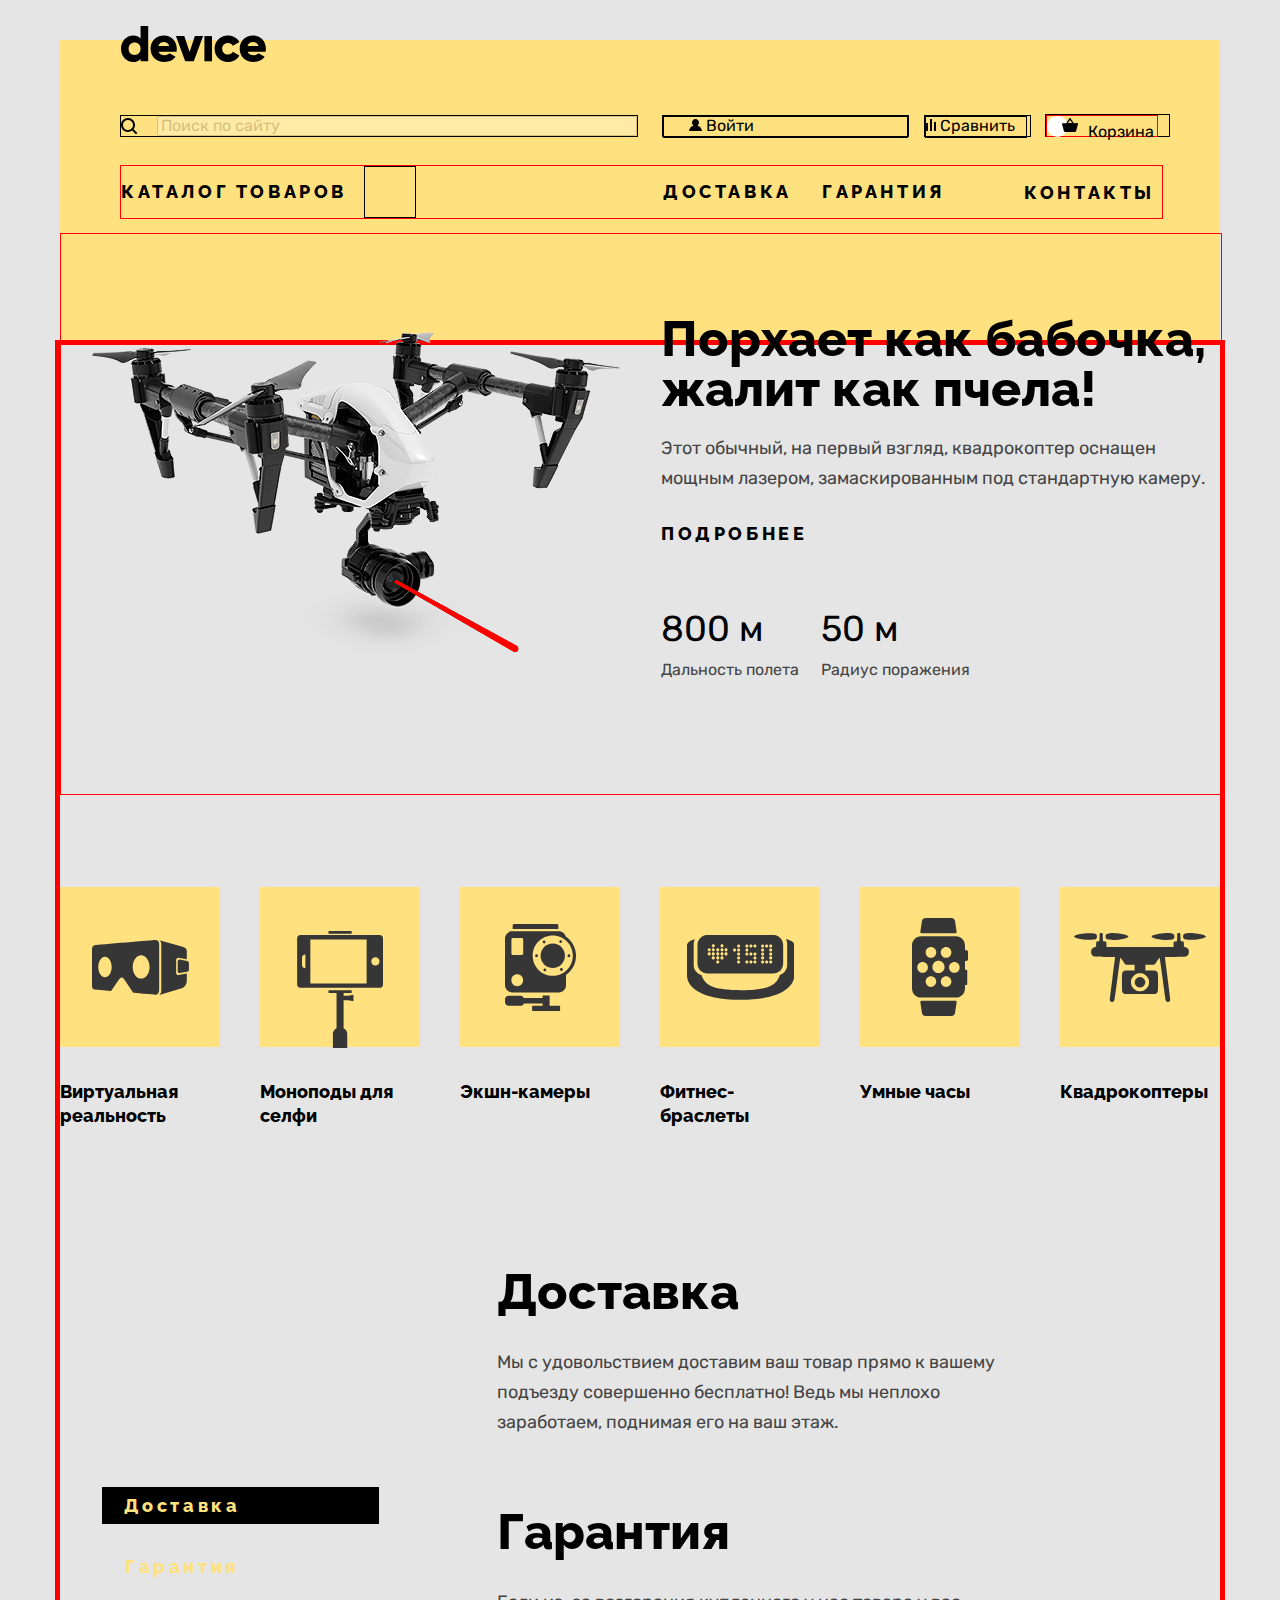
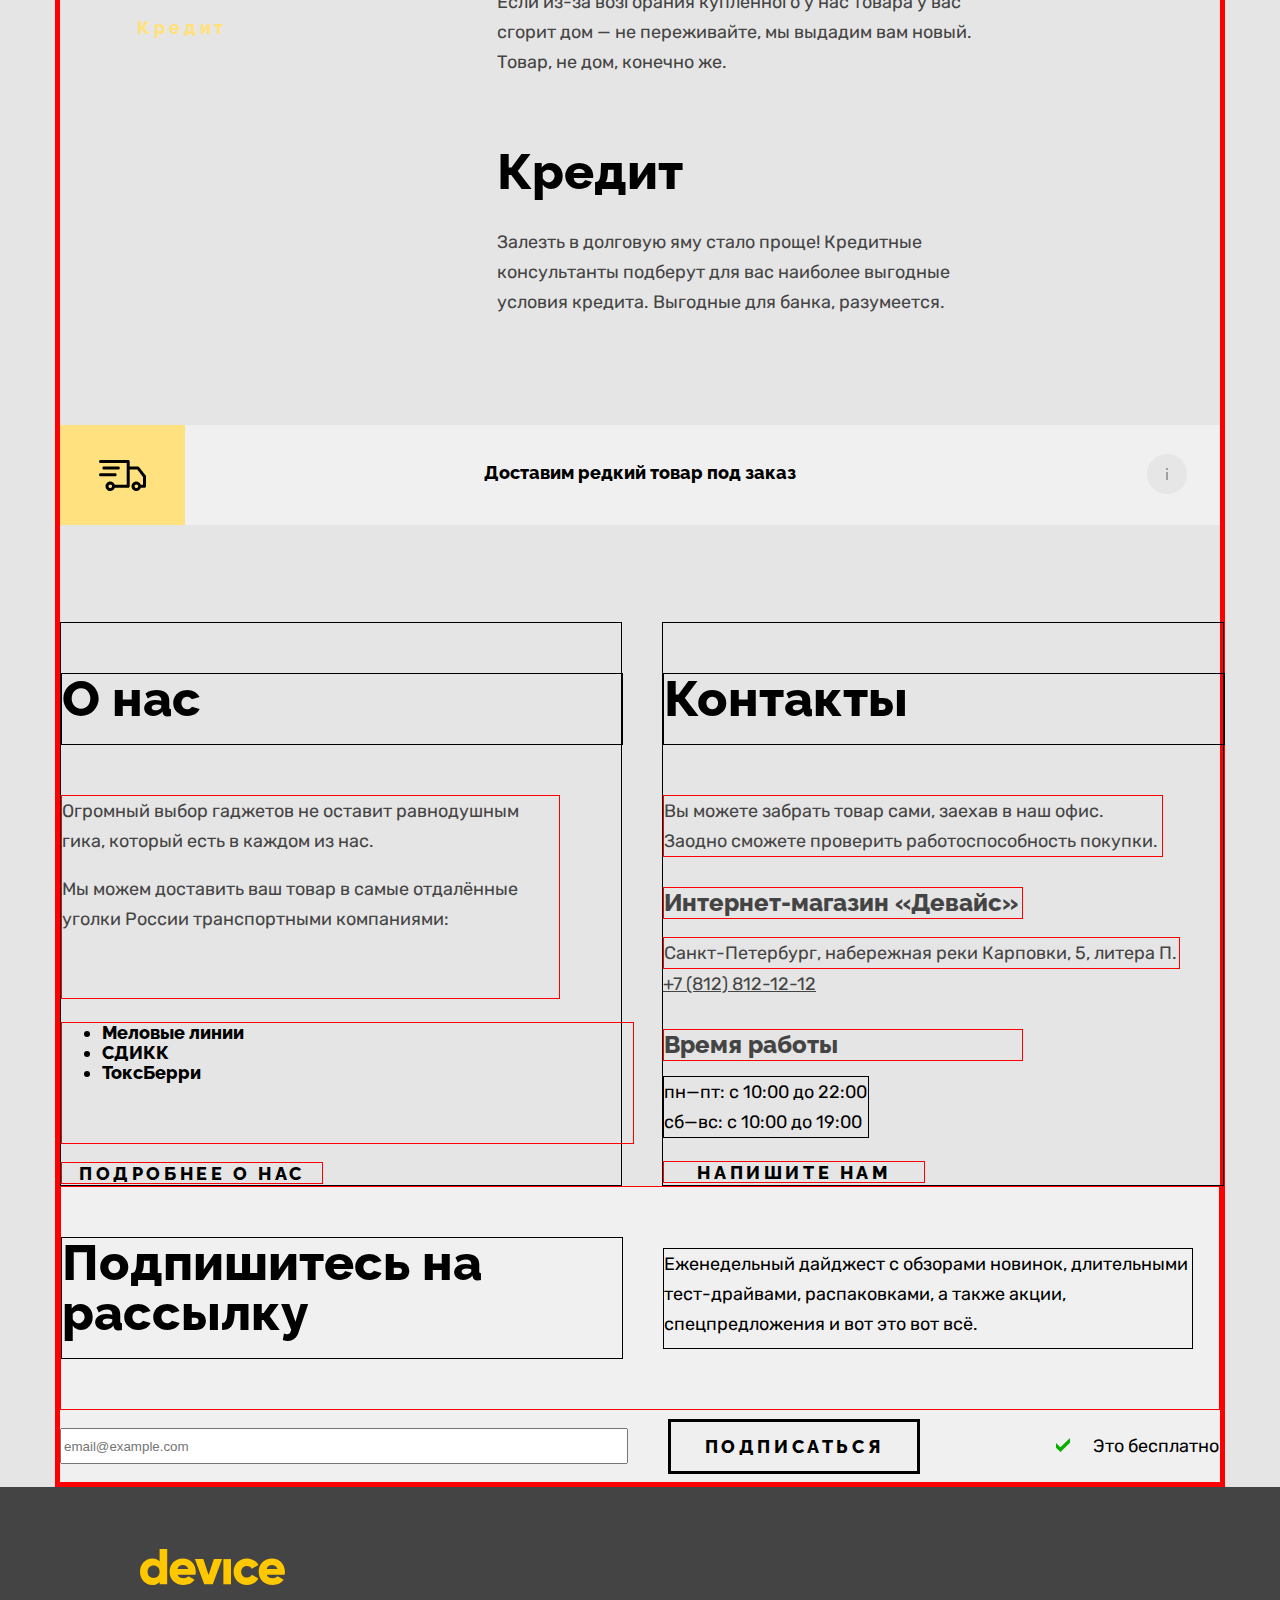
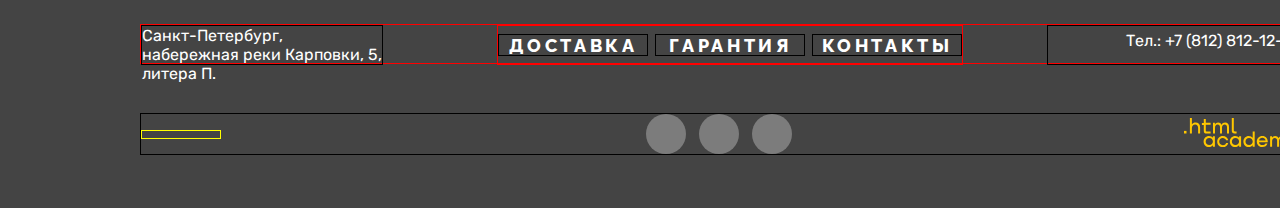
==== commit 067cbe00: "123" ====
--- a/index.html
+++ b/index.html
@@ -12,18 +12,42 @@
     </div>
     <div class="header-search">
       <div class="search-bar">
-        <div class="search-icon"></div>
-  <input type="search" placeholder="Поиск по сайту" class="search"></div>
+        <svg class="search-icon" width="16" height="16" viewBox="0 0 16 16" aria-hidden="true" focusable="false" xmlns="http://www.w3.org/2000/svg">
+          <path d="M15.7 14.3L12.6 11.2C13.5 10 14 8.6 14 7C14 3.1 10.9 0 7 0C3.1 0 0 3.1 0 7C0 10.9 3.1 14 7 14C8.6 14 10 13.5 11.2 12.6L14.3 15.7C14.5 15.9 14.7 16 15 16C15.6 16 16 15.6 16 15C16 14.8 15.9 14.5 15.7 14.3ZM2 7C2 4.2 4.2 2 7 2C9.8 2 12 4.2 12 7C12 9.8 9.8 12 7 12C4.2 12 2 9.8 2 7Z" fill="black"/>
+          </svg>
+  <input type="search" placeholder="Поиск по сайту" class="search">
+  
+</div>
     <div class="login-container">
-      <div class="login-icon"></div>
-      <a class="login page-header-login" href="#">Войти</a></div>
+
+      
+      <a class="login page-header-login" href="#">
+        <svg width="13" height="12" viewBox="0 0 13 12" aria-hidden="true" focusable="false" xmlns="http://www.w3.org/2000/svg">
+        <path d="M0 12H13C12.8 9.4 10.9 7.2 8.3 6.5C9.3 5.9 10 4.8 10 3.5C10 1.6 8.4 0 6.5 0C4.6 0 3 1.6 3 3.5C3 4.8 3.7 5.9 4.7 6.5C2.1 7.2 0.2 9.4 0 12Z" fill="black"/>
+        </svg>
+        Войти
+      </a></div>
+
+ 
       <div class="compare-container">
-        <div class="compare-icon"></div>
-    <a class="login page-header-compare" href="#">Сравнить</a></div>
+        
+    <a class="login page-header-compare" href="#">
+      <svg width="10" height="12" viewBox="0 0 10 12" aria-hidden="true" focusable="false" xmlns="http://www.w3.org/2000/svg">
+        <path d="M6 0H4V12H6V0Z" fill="black"/>
+        <path d="M2 4H0V12H2V4Z" fill="black"/>
+        <path d="M10 3H8V12H10V3Z" fill="black"/>
+        </svg>
+      Сравнить</a></div>
     <div class="cart-container">
-      <div class="product-counter"></div>
-      <div class="cart-icon"></div>
-    <a class="login page-header-cart" href="#">Корзина</a></div>
+      
+    <a class="login page-header-cart" href="#">
+      <svg width="21" height="21" viewBox="0 0 21 21" aria-hidden="true" focusable="false" xmlns="http://www.w3.org/2000/svg">
+        <circle cx="10.5" cy="10.5" r="10.5" fill="white"/>
+        </svg>
+        <svg class="shopping-bag-icon" width="16" height="14" viewBox="0 0 16 14" aria-hidden="true" focusable="false" xmlns="http://www.w3.org/2000/svg">
+          <path d="M15.3 5L11.8 5.2L8.6 0.3C8.5 0.1 8.2 0 8 0C7.8 0 7.5 0.1 7.4 0.3L4.2 5.2H0.7C0.3 5.2 0 5.5 0 5.9C0 6 0 6 0 6.1L1.9 12.9C2.1 13.6 2.6 14 3.3 14H12.7C13.4 14 13.9 13.6 14.1 12.9L16 6C16 5.9 16 5.9 16 5.8C16 5.4 15.7 5 15.3 5ZM8 1.9L10.2 5.1H5.9L8 1.9Z" fill="black"/>
+          </svg><span>Корзина</span>
+    </a></div>
 </div>
   <nav class="navigation">
     <ul class="navigation-list">
@@ -72,33 +96,33 @@
           </div>
 </section>
 
-      <section class="products-list">
-        <h2 class="visually-hidden">Сетка товаров</h2>
-      <figure class="catalog-list">
-      <img src="images/products/VR.svg" width="97" height="55" background-color alt="Виртуальная реальность">
-      <figcaption class="catalog">Виртуальная реальность</figcaption>
-      </figure>
-      <figure class="catalog-list">
-      <img src="images/products/Monopod.svg" width="86" height="117" alt="Моноподы для селфи">
-        <figcaption class="catalog">Моноподы для селфи</figcaption>
-      </figure>
-      <figure class="catalog-list">
-        <img src="images/products/action-cam.svg" width="71" height="87" alt="Экшн-камеры">
-        <figcaption class="catalog">Экшн-камеры</figcaption>
-        </figure>
-        <figure class="catalog-list">
-          <img src="images/products/fitness-bracelet.svg" width="107" height="65" alt="Фитнес-браслеты">
-          <figcaption class="catalog">Фитнес-браслеты</figcaption>
-          </figure>
-          <figure class="catalog-list">
-            <img src="images/products/smartwatch.svg" width="56" height="98" alt="Умные часы">
-            <figcaption class="catalog">Умные часы</figcaption>
-            </figure>
-            <figure class="catalog-list">
-              <img src="images/products/Quadcopter.svg" width="132" height="69" alt="Квадрокоптеры">
-              <figcaption class=catalog>Квадрокоптеры</figcaption>
-              </figure></section>
-
+<section class="products-list">
+  <h2 class="visually-hidden">Сетка товаров</h2>
+  <div class="catalog-list image-flex">
+  <img src="images/products/VR.svg" width="97" height="55" alt="Виртуальная реальность" class="product-image">
+  </div>
+  <div class="catalog-list">
+  <img src="images/products/Monopod.svg" width="86" height="117" alt="Моноподы для селфи" class="monopod-image">
+  </div>
+  <div class="catalog-list image-flex">
+  <img src="images/products/action-cam.svg" width="71" height="87" alt="Экшн-камеры">
+  </div>
+  <div class="catalog-list image-flex">
+  <img src="images/products/fitness-bracelet.svg" width="107" height="65" alt="Фитнес-браслеты">
+  </div>
+  <div class="catalog-list image-flex">
+  <img src="images/products/smartwatch.svg" width="56" height="98" alt="Умные часы">
+  </div>
+  <div class="catalog-list image-flex">
+  <img src="images/products/Quadcopter.svg" width="132" height="69" alt="Квадрокоптеры">
+  </div>
+  <div class="product-caption">Виртуальная реальность</div>
+  <div class="product-caption">Моноподы для селфи</div>
+  <div class="product-caption">Экшн-камеры</div>
+  <div class="product-caption">Фитнес-браслеты</div>
+  <div class="product-caption">Умные часы</div>
+  <div class="product-caption">Квадрокоптеры</div>
+</section>
 
       <section class="services">
         <h2 class="visually-hidden">Сервисы</h2>
@@ -138,7 +162,15 @@
             <div class="delivery-car">
             <img src="images/delivery-car.svg" width="47" height="31" alt="Курьерская машина"></div>
         <p class="delivery-promise">Доставим редкий товар под заказ</p>
-        <div class="delivery-information-icon"></div>
+        <div class="delivery-information-icon">
+          <svg width="40" height="40" viewBox="0 0 40 40" fill="none" xmlns="http://www.w3.org/2000/svg">
+            <circle cx="20" cy="20" r="20" fill="#DCDCDC" fill-opacity="0.5"/>
+            <g opacity="0.3">
+            <path d="M21 14H19V16H21V14Z" fill="black"/>
+            <path d="M21 18H19V26H21V18Z" fill="black"/>
+            </g>
+            </svg>
+        </div>
       </div>
     </div>
       </section>
@@ -190,47 +222,50 @@
   <span>Подписаться</span>
 </button>
 <div class="free-container">
-  <div class="free-icon"></div>
+  <div class="free-icon"><svg width="14" height="14" viewBox="0 0 14 14" fill="none" xmlns="http://www.w3.org/2000/svg">
+    <path d="M14 0L4.4 9.3L0 5V9.7L4.5 14L14 4.7V0Z" fill="#08AF00"/>
+    </svg></div>
 <div class="free-quote">Это бесплатно</div></div>
 </div>
   </div>
   </div>
 </main>
 <footer class="page-footer">
-  <div class="footer-address"><p><img class="footer-logo" src="images/device2.svg" width="145" height="36" alt="Логотип"></p>
-  <p class="about-us2">Санкт-Петербург, набережная<br>
-    реки Карповки, 5, литера П.</p></div>
-  <div><ul class="navigation-list">
-    <li class="navigation-item">
-      <a class="navigation-link contacts2" href="#">Доставка</a>
+  <div class="footer-container">
+    <img class="footer-logo" src="images/device2.svg" width="145" height="36" alt="Логотип">
+    <div class="footer-wrapper-first">
+    <div class="footer-address">Санкт-Петербург, набережная реки Карповки, 5, литера П.</div>
+  <ul class="navigation-list-footer">
+    <li class="footer-navigation-item">
+      <a class="footer-navigation-link" href="#">Доставка</a>
     </li>
-    <li class="navigation-item">
-      <a class="navigation-link contacts2" href="#">Гарантия</a>
+    <li class="footer-navigation-item">
+      <a class="footer-navigation-link" href="#">Гарантия</a>
     </li>
-    <li class="navigation-item">
-      <a class="navigation-link contacts2" href="#">Контакты</a>
+    <li class="footer-navigation-item">
+      <a class="footer-navigation-link" href="#">Контакты</a>
     </li>
   </ul>
-  <ul class="footer-social-list">
-    <li class="footer-social-item">
-      <a class="button" href="#">
-        <span class="visually-hidden">Facebook</span>
-      </a>
-    </li>
-    <li class="footer-social-item">
-      <a class="button" href="#">
-        <span class="visually-hidden">Instagram</span>
-      </a>
-    </li>
-    <li class="footer-social-item">
-      <a class="button" href="#">
-        <span class="visually-hidden">Twitter</span>
-      </a>
-    </li>
-  </ul>
-</div>
-  <div class="footer-phone-number"><a href="tel:+78128121212" class="about-us3">+Тел.:+7 (812) 812-12-12</a>
-        <p><img src="images/htmlacademy.svg" width="115" height="33" alt="htmlacademy"></p></div>
+  <div class="footer-phone-number"><a href="tel:+78128121212" class="about-us3">Тел.: +7 (812) 812-12-12</a></div></div>
+  <div class="footer-wrapper-second">
+    <div class="footer-vector"></div>
+  <div class="footer-social">
+    <a class="social social-fb" href="https://www.facebook.com/">
+    <span class="visually-hidden">Фейсбук</span>
+    </a>
+    <a class="social social-inst" href="https://www.instagram.com/">
+      <span class="visually-hidden">Инстаграм</span>
+    </a>
+    <a class="social social-tw" href="https://twitter.com/">
+      <span class="visually-hidden">Твиттер</span>
+    </a>
+  </div>
+    <div class="footer-html-logo">
+    <img src="images/htmlacademy.svg" width="115" height="33" alt="htmlacademy"></div>
+  </div>
+        
+        
+</div>
 </footer>
   </body>
 </html>
--- a/styles/styles.css
+++ b/styles/styles.css
@@ -48,16 +48,18 @@
 margin-left: 61px;
 margin-bottom: -14px;}
 
+.login {position: relative;
+    display: block;}
+
 .search-bar {display: flex;
 width: 516px;
 height: 20px;
 border: 1px solid black;}
 
-.search-icon {width: 16px;
-height: 16px;
+.search-icon {
 margin-right: 20px;
-align-self: center;
-border: 1px solid red;}
+margin-top: 2px;
+}
 
 .search {width: 480px;
 height: 20px;}
@@ -79,7 +81,42 @@
   text-transform: uppercase;
   border: 1px solid red;
   padding: 0;
-}
+  width: 1041px;
+}
+
+.navigation-list-footer {border: 1px solid red;
+text-decoration: none;
+list-style: none;
+font-style: raleway, Arial, sans-serif;
+  font-weight: 800;
+  font-size: 18px;
+  line-height: 21px;
+  letter-spacing: 0.2em;
+display: flex;
+padding-left: 0px;
+height: 38px;
+margin-top: 0px;
+align-items: center;}
+
+.footer-phone-number {border: 1px solid black;
+margin-left: auto;
+text-align: end;
+height: 38px;
+margin-top: 0px;}
+
+
+.footer-navigation-item {width: 148px;
+height: 20px;
+margin-right: 7px;
+text-align: center;
+border: 1px solid black;}
+
+.footer-navigation-item:last-child {margin-right: 0px;
+}
+
+.footer-navigation-link {text-transform: uppercase;
+color: #ffffff;
+text-decoration: none;}
 
 .navigation-item-link {text-decoration: none;
     color: black;
@@ -240,7 +277,18 @@
 
 
 .catalog-list {
-}
+width: 160px;
+height: 160px;
+background-color: #FFE17F;
+}
+
+.monopod-image {margin-top: 44px;
+margin-left: 37px;
+margin-right: 37px;}
+
+.image-flex {display: flex;
+align-items: center;
+justify-content: center;}
 
 .search {font-family: rubik, Arial, sans-serif;
     font-weight: 400;
@@ -255,6 +303,7 @@
 .page-container {
     width: 1160px;
     margin: 0 auto;
+    border: 5px solid red;
 }
 
 .login {
@@ -273,11 +322,15 @@
 margin-right: 15px;
 margin-left: 24px;}
 
-.login-icon {height: 12px;
-width: 13px;
-border: 1px solid black;
-margin-right: 12px;
-margin-top: 3px;
+.login-icon {
+    position: absolute;
+    top: 0;
+    right: 0;
+    bottom: 0;
+    left: 0;
+    margin: auto;}
+
+.shopping-bag-icon {margin-left: -10px;
 margin-bottom: 5px;}
 
 .compare-container {display: flex;
@@ -311,9 +364,11 @@
 margin-bottom: 5px;
 margin-right: 10px;}
 
-.page-header-cart {width: 100px;
-height: 20px;
-border: 1px solid black;}
+.page-header-cart {width: 110px;
+height: 20px;
+border: 1px solid red;}
+
+.page-header-cart span {margin-left: 10px;}
 
 .page-header-compare {width: 100px;
 height: 20px;
@@ -364,7 +419,10 @@
 .page-header-login {width: 220px;
 border: 1px solid black;
 height: 20px;
-text-align: left;}
+padding-left: 25px;
+}
+
+
 
 .phrase {
 font-family: raleway, Arial, sans-serif;
@@ -386,7 +444,7 @@
 margin-bottom: 30px;
 }
 
-.newsletter-email {border: 1px solid red;
+.newsletter-email {
 margin-right: 40px;}
 
 .button.newsletter-button {width: 260px;
@@ -399,19 +457,19 @@
 font-family: rubik, Arial, sans-serif;
 font-weight: 400;  
 font-size: 18px;
-text-align: center;}
+text-align: center;
+margin-top: 10px;}
 
 .free-container {height: 30px;
 width: 165px;
 display: flex;
 margin-left: 136px;
-border: 1px solid red;
+
 align-items: center;
-align-self: center;}
-
-.free-icon {width: 14px;
-height: 14px;
-border: 1px solid black;
+align-self: center;
+}
+
+.free-icon {
 margin-right: 21px;}
 
 .newsletter-button {}
@@ -430,16 +488,21 @@
 .products-list.catalog {
     font-family: raleway, Arial, sans-serif;
     line-height: 24px;
-    width: 160px;
-}
-
-.products-list {width: 1160px;
-    display: flex;
-    margin: 0;
-    margin-top: 70px;
-    padding: 0;
-    justify-content: space-between;
-}
+}
+
+.products-list {display: grid;
+grid-template-columns: 160px 160px 160px 160px 160px 160px;
+grid-template: 160px 60px;
+column-gap: 40px;
+row-gap: 33px;}
+
+.product-caption {font-family: Raleway, Arial, sans-serif;
+    font-style: normal;
+    font-weight: 800;
+    font-size: 18px;
+    line-height: 24px;
+color: #000000;}
+
 
 .button {
     font-family: Raleway, Arial, sans-serif;
@@ -452,6 +515,8 @@
 text-transform: uppercase;
 text-align: center;
 letter-spacing: 0.2em;
+cursor: pointer;
+border: none;
 }
 
 .index-columns {display: flex;
@@ -537,7 +602,7 @@
 height: 20px;
 text-align: center;
 border: 1px solid red;
-margin-top: 21px;}
+margin-top: 23px;}
 
 .subscribe-to-us {display: flex;
 border: 1px solid red;}
@@ -601,10 +666,23 @@
 
 .page-footer {
     background-color: #444444;
-    width: 1160px;
-    display: flex;
+    width: 1440px;
     margin: 0 auto;
-}
+    height: 321px;
+}
+
+.footer-logo {margin-top: 62px;
+margin-bottom: 35px;}
+
+
+
+.footer-container {padding-left: 140px;
+padding-right: 140px;}
+
+.footer-wrapper-first {display: flex;
+border: 1px solid red;
+padding: 0;
+height: 38px;}
 
 .delivery-information {display: flex;}
 
@@ -627,7 +705,6 @@
 
 .delivery-information-icon {width: 40px;
 height: 40px;
-border: 1px solid black;
 margin-left: 52px;
 margin-right: 33px;
 margin-top: 29px;
@@ -642,12 +719,20 @@
     color: #ffffff;
 }
 
-.about-us2 {
+
+
+.footer-address {
     font-family: rubik, Arial, sans-serif;
     font-size: 16px;
     line-height: 19px;
     color: #ffffff;
     text-decoration: none;
+    width: 240px;
+    height: 38px;
+ margin-right: 114px;
+ border: 1px solid black;
+ font-style: normal;
+font-weight: normal;
 }
 
 .about-us3 {
@@ -672,6 +757,7 @@
 opacity: 0.6;
 color: black;
 text-decoration: none;
+list-style: none;
 }
 
 .product-card-title {
@@ -725,16 +811,21 @@
     width: 270px;
     margin-right: 69px;
     height: 1404px;
-}
+    border: 1px solid black;
+}
+
+.filters-top {background-color: #DCDCDC;}
 
 .price-sorting {
     font-family: raleway, Arial, sans-serif;
     background-color: #EBEBEB;
+    border: 5px solid black;
 }
 
 .product-section {
     font-family: raleway, Arial, sans-serif;
-    background-color: #E5E5E5;;
+    background-color: #E5E5E5;
+    border: 5px solid green;
 }
 
 .section-contacts {
@@ -782,28 +873,107 @@
     font-family: raleway, Arial, sans-serif;
 }
 
-.footer-address {width: 240px;
-margin-right: 115px;}
 
 .footer-phone-number {width: 250px;
+    height: 38px;
     margin-top: auto;
 margin-left: auto;}
 
-.catalog-products {display: flex;}
-
-.catalog-right-column {width: 760px;}
-
-.footer-social-list {list-style-type: none;
-    margin: 0;
-    padding: 0;
+.footer-wrapper-second {display: flex;
+border: 1px solid black;
+margin-top: 49px;
+height: 40px;}
+
+.footer-vector {width: 80px;
+height: 7px;
+border: 1px solid yellow;
+align-self: center;}
+
+
+.catalog-right-column {width: 760px;
+border: 15px solid yellow;}
+
+
+.filter-columns {display: flex;
+border: 1px solid red;
+flex-direction: row;}
+
+.page-title {font-family: Raleway, Arial, sans-serif;
+    font-style: normal;
+    font-weight: 800;
+    font-size: 50px;
+    line-height: 50px;
+color: #000000;}
+
+.breadcrumbs {display: flex;
+margin-bottom: 49px;
+width: 425px;
+list-style: none;
+border: color 1px red;}
+
+.breadcrumbs li {
+font-family: Rubik, Arial, sans-serif;
+font-style: normal;
+font-weight: normal;
+font-size: 16px;
+line-height: 19px;
+color: #000000;
+list-style: none;
+text-decoration: none;
+}
+
+.breadcrumbs a {
+    font-family: Rubik, Arial, sans-serif;
+    font-style: normal;
+    font-weight: normal;
+    font-size: 16px;
+    line-height: 19px;
+    color: #000000;
+    list-style: none;
+    text-decoration: none;
+    }
+
+.breadcrumbs li:not(:last-child) {margin-right: 16px;
+padding-right: 22px;}
+
+.catalog-product {display: flex;
+border: 10px solid black;}
+
+.catalog {display: flex;}
+
+.footer-social {width: 150px;
+    height: 40px;
+    
 display: flex;
-flex-wrap: wrap;}
-
-    .footer-social-item {width: 40px;
-    height: 40px;
-margin-right: 15px;
-margin-bottom: 15px;}
-
-.footer-social-item:nth-child(3n) {
-    margin-right: 0;
-  }+margin-left: 425px;
+justify-content: space-between;}
+
+.social {width: 40px;
+height: 40px;
+background-repeat: no-repeat;
+background-position: center;
+background-color: rgba(255, 255, 255, 0.3);
+border-radius: 50%;
+border: none;
+display: block;}
+
+.social-fb {background-image: url("/Users/FUZION/Documents/GitHub/1841529-device-32/images/facebook-icon.svg");
+color: #444444;}
+
+.social-inst {background-image: url("/Users/FUZION/Documents/GitHub/1841529-device-32/images/inst-icon.svg");
+color: #444444;}
+
+.social-tw {background-image: url("/Users/FUZION/Documents/GitHub/1841529-device-32/images/tw-icon.svg");
+color: #444444;}
+
+.footer-html-logo {
+    width: 115px;
+    height: 33px;
+    
+    margin-left: 392px;
+    align-self: center;
+}
+
+
+
+
